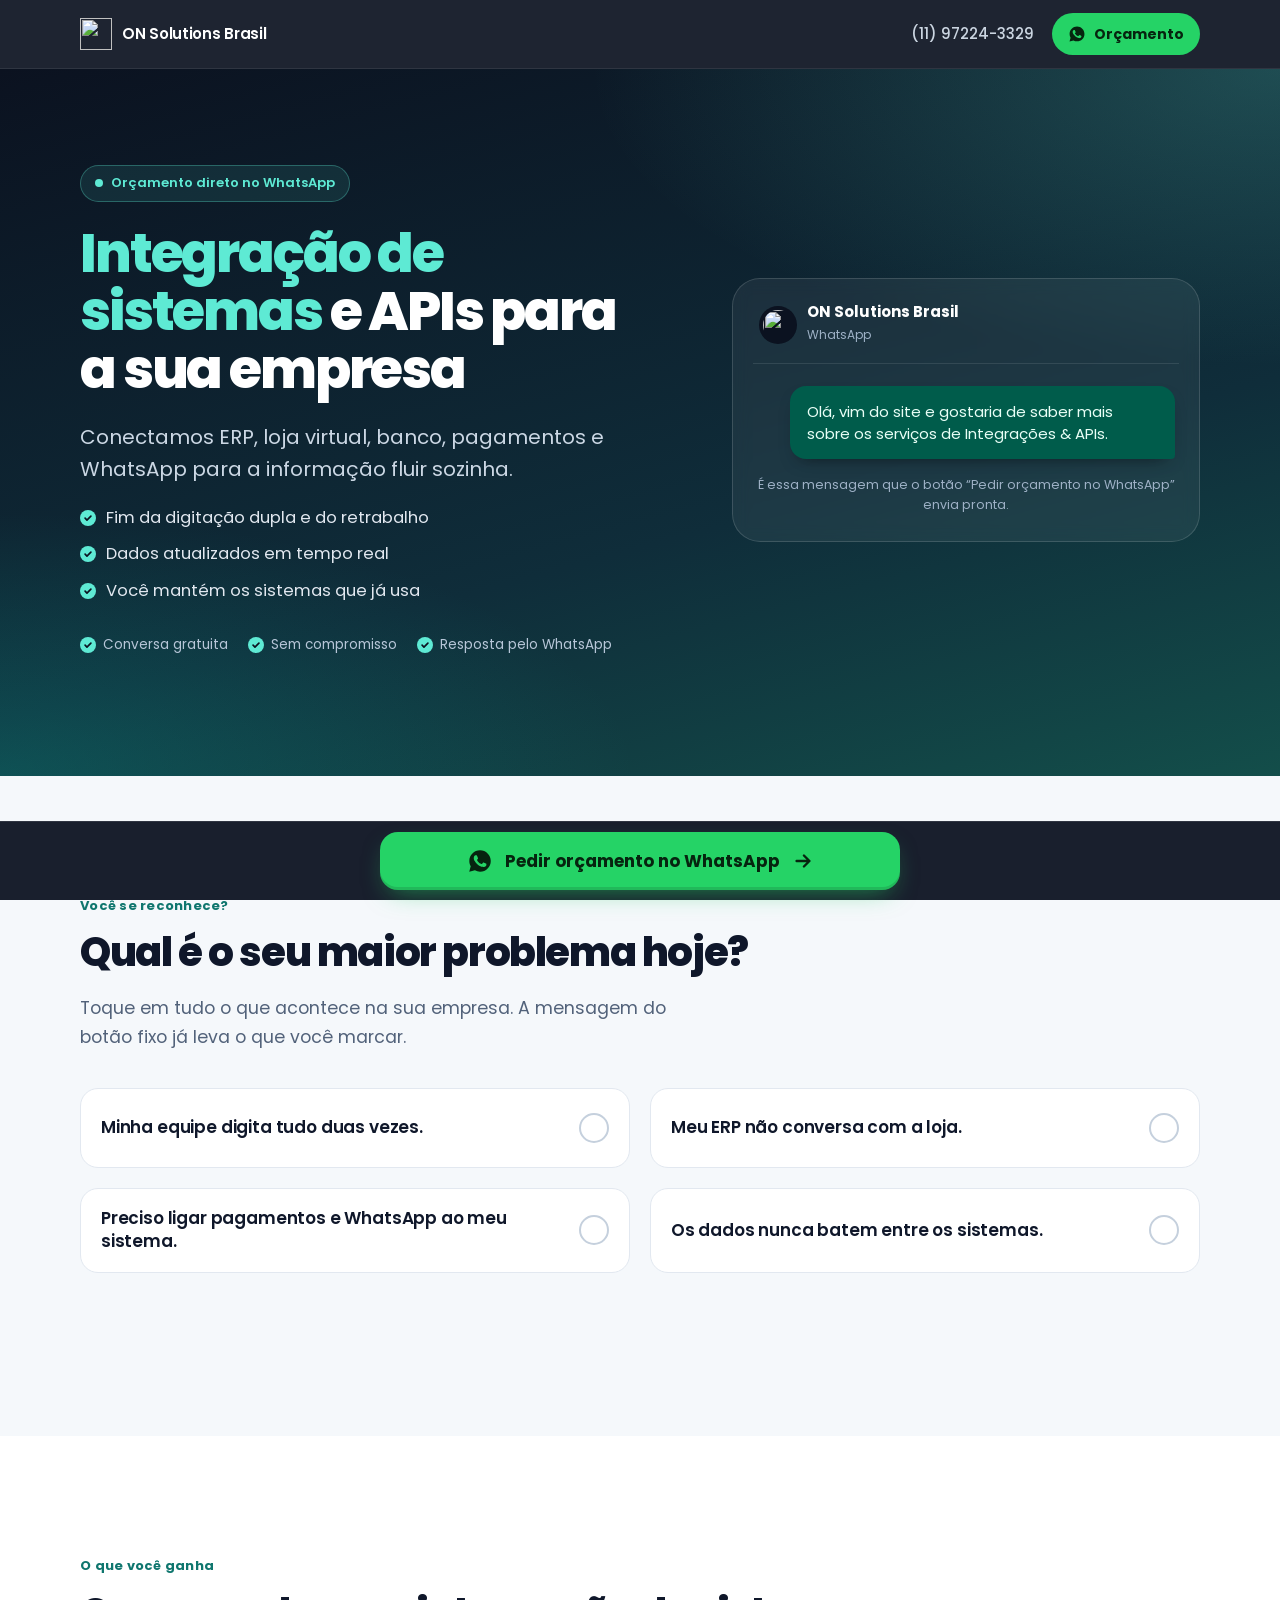
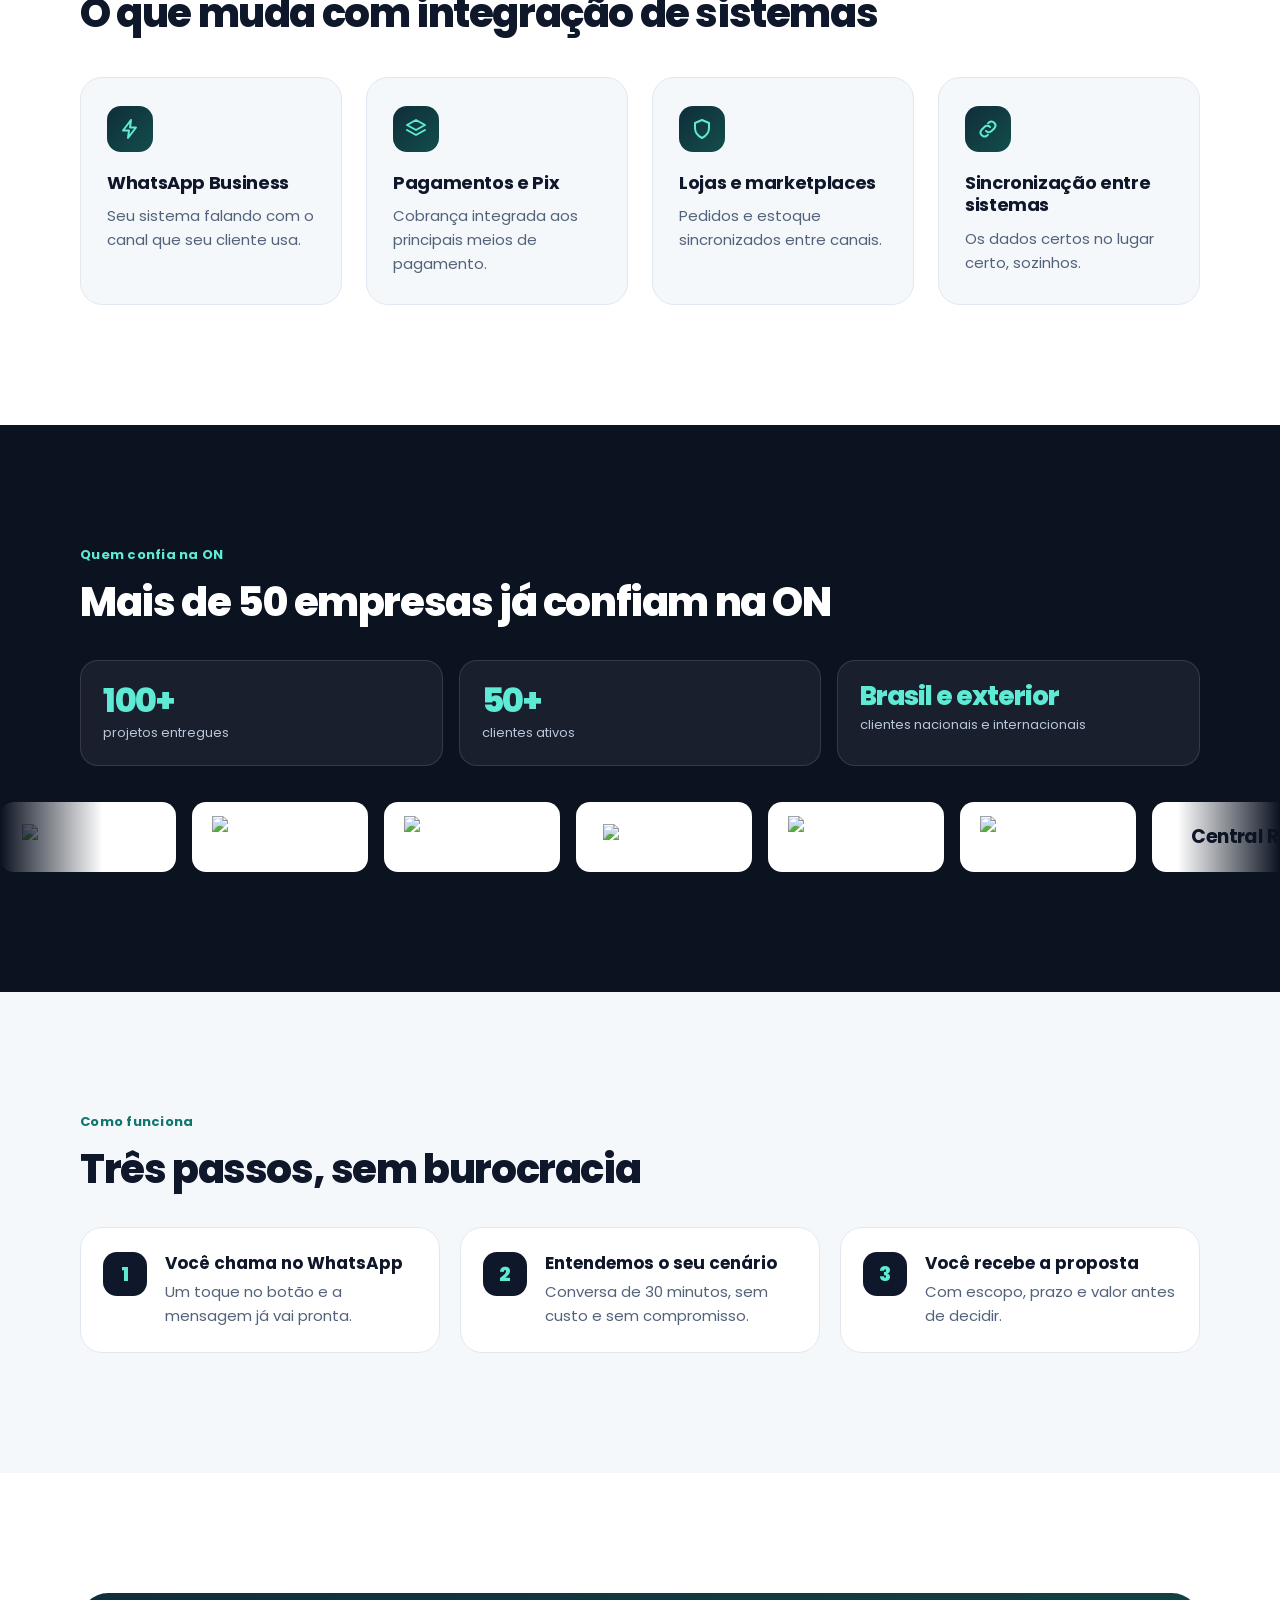
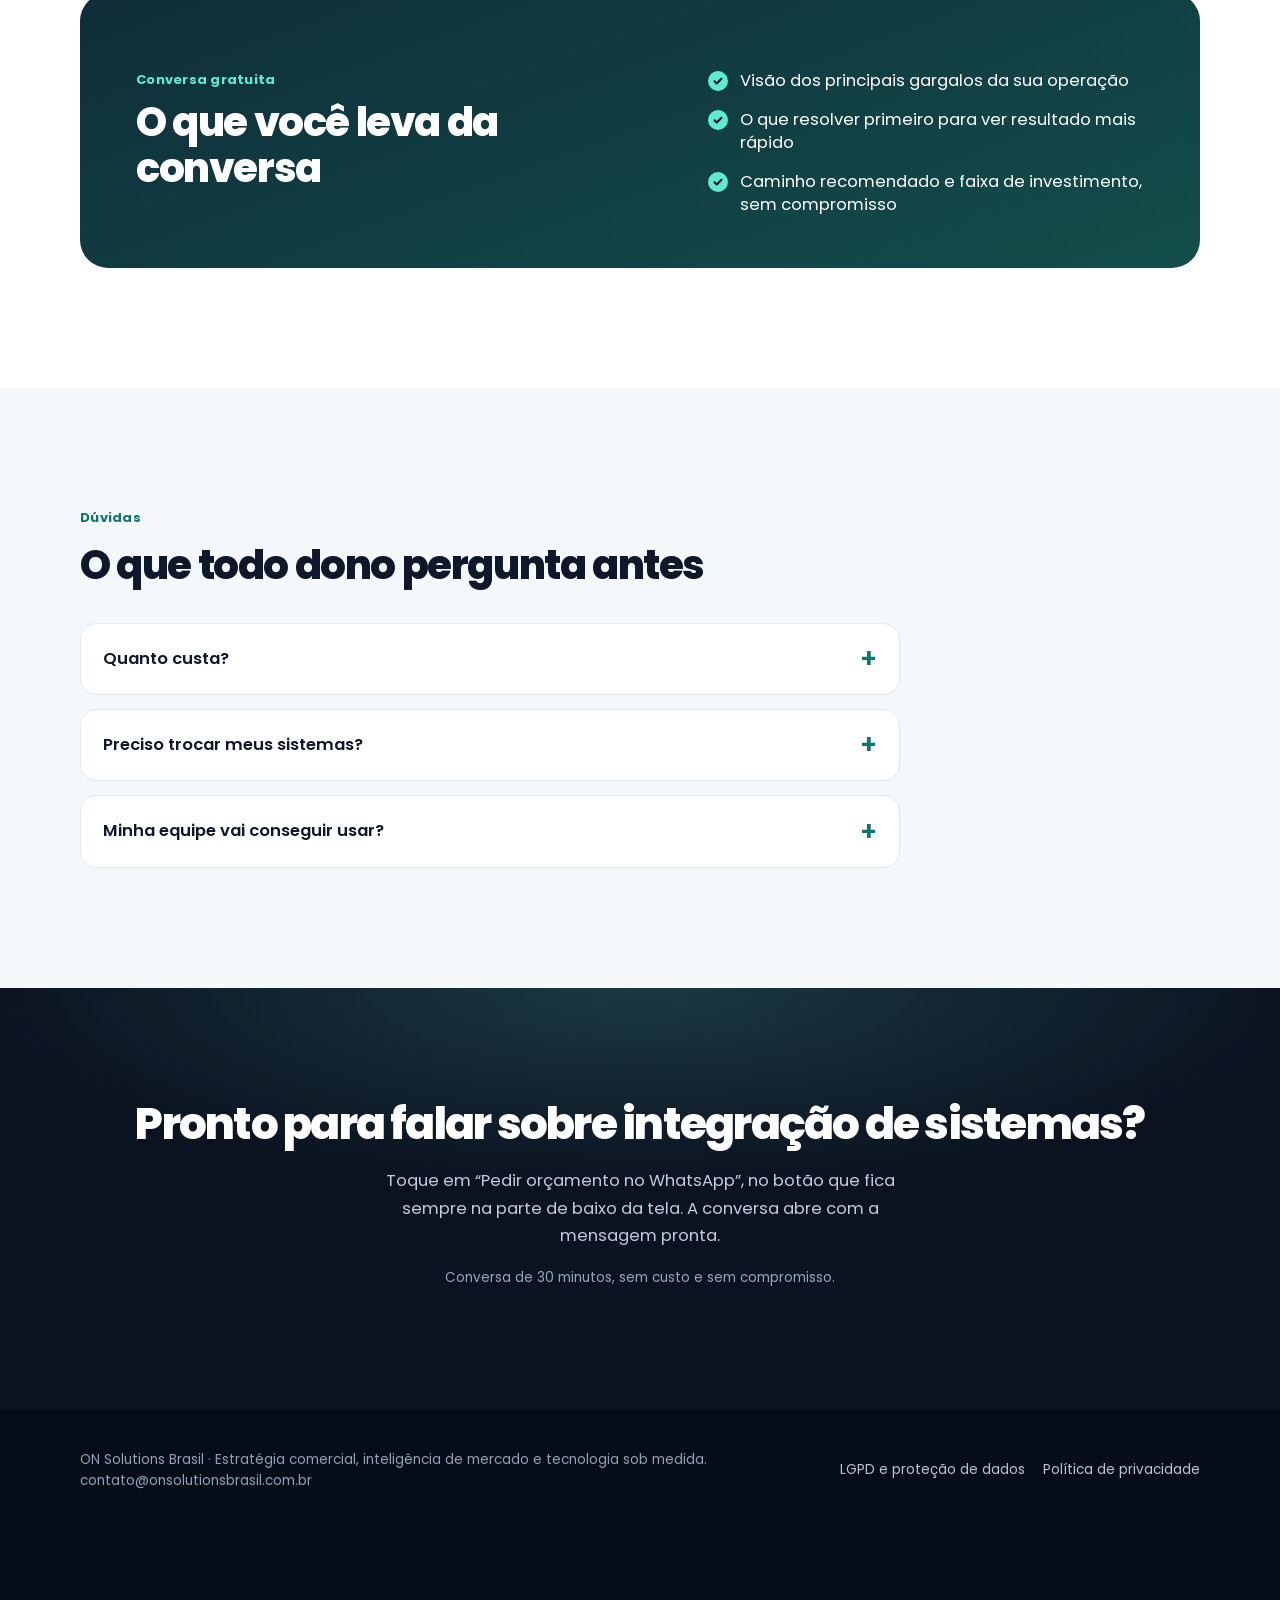
==== lp/integracao-de-sistemas/index.html @ e6f96210 "feat(lp04): Add integration systems landing page with documentation - Add complete LP04 landing page" ====
<!DOCTYPE html>
<html lang="pt-BR">
<head>
<meta charset="UTF-8">
<meta name="viewport" content="width=device-width, initial-scale=1, viewport-fit=cover">
<meta name="theme-color" content="#0B1220">
<title>Integração de Sistemas | ON Solutions Brasil</title>
<meta name="description" content="Conectamos ERP, loja virtual, banco, pagamentos e WhatsApp para a informação fluir sozinha.">
<meta name="robots" content="noindex,follow">
<link rel="canonical" href="https://onsolutionsbrasil.com.br/lp/integracao-de-sistemas/">
<link rel="icon" type="image/png" sizes="48x48" href="assets/favicon.png">
<link rel="preconnect" href="https://fonts.googleapis.com">
<link rel="preconnect" href="https://fonts.gstatic.com" crossorigin>
<link href="https://fonts.googleapis.com/css2?family=Poppins:wght@400;500;600;700;800&display=swap" rel="stylesheet">
<link rel="stylesheet" href="styles.css">
</head>
<body class="l2">
<header class="top"><div class="w top-in">
  <span class="brand"><img src="assets/logo-on.png" alt="" width="32" height="32"><span>ON Solutions<span class="br"> Brasil</span></span></span>
  <div class="top-r">
    <a class="top-phone" data-wa="Olá, vim do site e gostaria de saber mais sobre os serviços de Integrações &amp; APIs." data-pos="topo-telefone" data-wa-main href="#">(11) 97224-3329</a>
    <a class="top-btn" data-wa="Olá, vim do site e gostaria de saber mais sobre os serviços de Integrações &amp; APIs." data-pos="topo" data-wa-main href="#"><svg viewBox="0 0 24 24" aria-hidden="true"><path d="M12.04 2C6.58 2 2.13 6.45 2.13 11.91c0 1.75.46 3.45 1.32 4.95L2.05 22l5.25-1.38a9.9 9.9 0 0 0 4.74 1.21c5.46 0 9.91-4.45 9.91-9.91S17.5 2 12.04 2Zm5.8 14.1c-.25.69-1.45 1.32-2 1.37-.5.05-1.13.07-1.82-.11-.42-.13-.96-.31-1.65-.6-2.9-1.25-4.8-4.17-4.95-4.36-.14-.19-1.18-1.57-1.18-3s.75-2.13 1.02-2.42c.26-.29.57-.36.76-.36h.55c.18 0 .42-.07.65.5.25.58.83 2 .9 2.15.07.14.12.31.02.5-.09.19-.14.31-.28.48-.14.17-.3.37-.43.5-.14.14-.29.29-.12.58.17.29.74 1.22 1.59 1.97 1.09.97 2.01 1.27 2.3 1.41.29.14.46.12.63-.07.17-.19.72-.84.91-1.13.19-.29.38-.24.65-.14.26.1 1.67.79 1.96.93.29.14.48.22.55.34.07.12.07.7-.18 1.39Z"/></svg>Orçamento</a>
  </div>
</div></header>
<main class="view" data-kind="lp2" data-route="lp/integracao-de-sistemas" data-service="Integrações &amp; APIs" data-title="Integração de Sistemas | ON Solutions Brasil">
<section class="hero">
  <div class="w hero-grid">
    <div>
      <span class="badge"><i></i>Orçamento direto no WhatsApp</span>
      <h1 class="h"><mark>Integração de sistemas</mark> e APIs para a sua empresa</h1>
      <p class="sub">Conectamos ERP, loja virtual, banco, pagamentos e WhatsApp para a informação fluir sozinha.</p>
      <ul class="points"><li>Fim da digitação dupla e do retrabalho</li><li>Dados atualizados em tempo real</li><li>Você mantém os sistemas que já usa</li></ul>
      <div class="trust"><span>Conversa gratuita</span><span>Sem compromisso</span><span>Resposta pelo WhatsApp</span></div>
    </div>
    <div class="chat">
      <div class="chat-head"><img src="assets/logo-on.png" alt="" width="38" height="38"><div><b>ON Solutions Brasil</b><small>WhatsApp</small></div></div>
      <div class="chat-body">
        <div class="bubble" data-bubble>Olá, vim do site e gostaria de saber mais sobre os serviços de Integrações &amp; APIs.</div>
        <div class="chat-hint">É essa mensagem que o botão “Pedir orçamento no WhatsApp” envia pronta.</div>
      </div>
    </div>
  </div>
</section>
<section class="sec" id="dores">
  <div class="w">
    <div class="eyebrow">Você se reconhece?</div>
    <h2 class="t2">Qual é o seu maior problema hoje?</h2>
    <p class="lead2">Toque em tudo o que acontece na sua empresa. A mensagem do botão fixo já leva o que você marcar.</p>
    <div class="pains" role="group" aria-label="Seu maior desafio"><button type="button" class="pain" aria-pressed="false" data-q="Minha equipe digita tudo duas vezes."><span class="qt">Minha equipe digita tudo duas vezes.</span><span class="ck"><svg viewBox="0 0 24 24" aria-hidden="true"><path d="M5 12.5l4.5 4.5L19 7.5"/></svg></span></button><button type="button" class="pain" aria-pressed="false" data-q="Meu ERP não conversa com a loja."><span class="qt">Meu ERP não conversa com a loja.</span><span class="ck"><svg viewBox="0 0 24 24" aria-hidden="true"><path d="M5 12.5l4.5 4.5L19 7.5"/></svg></span></button><button type="button" class="pain" aria-pressed="false" data-q="Preciso ligar pagamentos e WhatsApp ao meu sistema."><span class="qt">Preciso ligar pagamentos e WhatsApp ao meu sistema.</span><span class="ck"><svg viewBox="0 0 24 24" aria-hidden="true"><path d="M5 12.5l4.5 4.5L19 7.5"/></svg></span></button><button type="button" class="pain" aria-pressed="false" data-q="Os dados nunca batem entre os sistemas."><span class="qt">Os dados nunca batem entre os sistemas.</span><span class="ck"><svg viewBox="0 0 24 24" aria-hidden="true"><path d="M5 12.5l4.5 4.5L19 7.5"/></svg></span></button></div>
    <p class="pains-hint" aria-live="polite" data-hint></p>
  </div>
</section>
<section class="sec sec-w" id="beneficios">
  <div class="w">
    <div class="eyebrow">O que você ganha</div>
    <h2 class="t2">O que muda com integração de sistemas</h2>
    <div class="bens"><div class="ben"><div class="bi"><svg viewBox="0 0 24 24" aria-hidden="true"><path d="M13 3L5 13.5h6L10 21l8-10.5h-6z"/></svg></div><h3>WhatsApp Business</h3><p>Seu sistema falando com o canal que seu cliente usa.</p></div><div class="ben"><div class="bi"><svg viewBox="0 0 24 24" aria-hidden="true"><path d="M12 3l9 5-9 5-9-5z"/><path d="M3 13l9 5 9-5"/></svg></div><h3>Pagamentos e Pix</h3><p>Cobrança integrada aos principais meios de pagamento.</p></div><div class="ben"><div class="bi"><svg viewBox="0 0 24 24" aria-hidden="true"><path d="M12 3l7 3v5c0 4.5-3 8-7 10-4-2-7-5.5-7-10V6z"/></svg></div><h3>Lojas e marketplaces</h3><p>Pedidos e estoque sincronizados entre canais.</p></div><div class="ben"><div class="bi"><svg viewBox="0 0 24 24" aria-hidden="true"><path d="M10 14a4 4 0 005.6 0l3-3a4 4 0 00-5.6-5.6l-1 1"/><path d="M14 10a4 4 0 00-5.6 0l-3 3a4 4 0 005.6 5.6l1-1"/></svg></div><h3>Sincronização entre sistemas</h3><p>Os dados certos no lugar certo, sozinhos.</p></div></div>
  </div>
</section>
<section class="sec proof" id="clientes">
  <div class="w">
    <div class="eyebrow">Quem confia na ON</div>
    <h2 class="t2">Mais de 50 empresas já confiam na ON</h2>
    <div class="stats">
      <div class="stat"><b>100+</b><span>projetos entregues</span></div>
      <div class="stat"><b>50+</b><span>clientes ativos</span></div>
      <div class="stat wide"><b>Brasil e exterior</b><span>clientes nacionais e internacionais</span></div>
    </div>
  </div>
  <div class="marq marquee" data-marquee aria-label="Clientes da ON Solutions"><div class="track" data-track><div class="chip"><img src="assets/cliente-braziliana.png" alt="Logo Braziliana" decoding="async"></div><div class="chip"><img src="assets/cliente-quatri.png" alt="Logo Quatri Automação" decoding="async"></div><div class="chip"><img src="assets/cliente-brooks.png" alt="Logo Brooks Construtora" decoding="async"></div><div class="chip"><img src="assets/cliente-crosshr.png" alt="Logo CrossHR" decoding="async"></div><div class="chip"><img src="assets/cliente-multilife.png" alt="Logo MultiLife Care" decoding="async"></div><div class="chip"><img src="assets/cliente-mafedo.png" alt="Logo Mafedo Engenharia" decoding="async"></div><div class="chip"><span class="wm">Central RZ</span></div></div></div>
</section>
<section class="sec" id="como-funciona">
  <div class="w">
    <div class="eyebrow">Como funciona</div>
    <h2 class="t2">Três passos, sem burocracia</h2>
    <div class="steps2"><div class="st"><div class="n">1</div><div><b>Você chama no WhatsApp</b><p>Um toque no botão e a mensagem já vai pronta.</p></div></div><div class="st"><div class="n">2</div><div><b>Entendemos o seu cenário</b><p>Conversa de 30 minutos, sem custo e sem compromisso.</p></div></div><div class="st"><div class="n">3</div><div><b>Você recebe a proposta</b><p>Com escopo, prazo e valor antes de decidir.</p></div></div></div>
  </div>
</section>
<section class="sec sec-w" id="oferta">
  <div class="w">
    <div class="offer">
      <div>
        <div class="eyebrow" style="color:var(--mint)">Conversa gratuita</div>
        <h2 class="t2">O que você leva da conversa</h2>
      </div>
      <ul>
        <li>Visão dos principais gargalos da sua operação</li>
        <li>O que resolver primeiro para ver resultado mais rápido</li>
        <li>Caminho recomendado e faixa de investimento, sem compromisso</li>
      </ul>
    </div>
  </div>
</section>
<section class="sec" id="duvidas">
  <div class="w">
    <div class="eyebrow">Dúvidas</div>
    <h2 class="t2">O que todo dono pergunta antes</h2>
    <div class="faq"><details><summary>Quanto custa?</summary><p>Depende do que a sua empresa precisa. Na conversa gratuita entendemos o seu cenário e você recebe uma proposta com escopo, prazo e valor antes de decidir.</p></details><details><summary>Preciso trocar meus sistemas?</summary><p>Não. A ideia é conectar o que você já usa.</p></details><details><summary>Minha equipe vai conseguir usar?</summary><p>A solução é desenhada em cima da rotina que sua equipe já tem, e não o contrário. Treinamos o time e acompanhamos o início de uso até todo mundo estar seguro.</p></details></div>
  </div>
</section>
<section class="final" id="conversa">
  <div class="w">
    <h2 class="h2 final-t">Pronto para falar sobre integração de sistemas?</h2>
    <p class="lead3">Toque em “Pedir orçamento no WhatsApp”, no botão que fica sempre na parte de baixo da tela. A conversa abre com a mensagem pronta.</p>
    <p class="note">Conversa de 30 minutos, sem custo e sem compromisso.</p>
  </div>
</section>
</main>
<footer class="foot"><div class="w foot-in">
  <div>ON Solutions Brasil · Estratégia comercial, inteligência de mercado e tecnologia sob medida.<br>contato@onsolutionsbrasil.com.br</div>
  <div class="lk"><a href="#">LGPD e proteção de dados</a><a href="#">Política de privacidade</a></div>
</div></footer>
<div class="sticky"><a class="cta" data-wa="Olá, vim do site e gostaria de saber mais sobre os serviços de Integrações &amp; APIs." data-pos="barra-fixa" data-wa-main href="#"><svg viewBox="0 0 24 24" aria-hidden="true"><path d="M12.04 2C6.58 2 2.13 6.45 2.13 11.91c0 1.75.46 3.45 1.32 4.95L2.05 22l5.25-1.38a9.9 9.9 0 0 0 4.74 1.21c5.46 0 9.91-4.45 9.91-9.91S17.5 2 12.04 2Zm5.8 14.1c-.25.69-1.45 1.32-2 1.37-.5.05-1.13.07-1.82-.11-.42-.13-.96-.31-1.65-.6-2.9-1.25-4.8-4.17-4.95-4.36-.14-.19-1.18-1.57-1.18-3s.75-2.13 1.02-2.42c.26-.29.57-.36.76-.36h.55c.18 0 .42-.07.65.5.25.58.83 2 .9 2.15.07.14.12.31.02.5-.09.19-.14.31-.28.48-.14.17-.3.37-.43.5-.14.14-.29.29-.12.58.17.29.74 1.22 1.59 1.97 1.09.97 2.01 1.27 2.3 1.41.29.14.46.12.63-.07.17-.19.72-.84.91-1.13.19-.29.38-.24.65-.14.26.1 1.67.79 1.96.93.29.14.48.22.55.34.07.12.07.7-.18 1.39Z"/></svg><span>Pedir orçamento no WhatsApp</span><svg class="arr" viewBox="0 0 24 24" aria-hidden="true"><path d="M5 12h14M13 6l6 6-6 6"/></svg></a></div>
<script src="app.js"></script>
</body>
</html>
---- lp/integracao-de-sistemas/styles.css ----
:root{--ink:#0B1220;--navy:#0F172A;--bg:#F5F8FB;--line:#E2E8F0;--text:#0F172A;--soft:#52627A;--mint:#5EEAD4;--teal:#0D9488;--tealD:#0F766E;--wa:#25D366;--waD:#1EBE5B;--font:"Poppins","Segoe UI",system-ui,-apple-system,sans-serif}*,*::before,*::after{box-sizing:border-box}html{scroll-behavior:smooth;-webkit-text-size-adjust:100%}body{margin:0;font-family:var(--font);color:var(--text);background:var(--bg);line-height:1.55;font-size:16px;-webkit-font-smoothing:antialiased;overflow-x:hidden}h1,h2,h3,p,ul{margin:0}ul{padding:0;list-style:none}a{color:inherit}img{display:block;max-width:100%}.w{width:min(1120px,100% - 32px);margin-inline:auto}:focus-visible{outline:3px solid var(--teal);outline-offset:3px;border-radius:10px}.top :focus-visible,.hero :focus-visible,.proof :focus-visible,.final :focus-visible,.sticky :focus-visible{outline-color:var(--mint)}.top{position:sticky;top:0;z-index:50;background:rgba(11,18,32,.92);backdrop-filter:blur(12px);-webkit-backdrop-filter:blur(12px);border-bottom:1px solid rgba(255,255,255,.08)}.top-in{display:flex;align-items:center;justify-content:space-between;height:60px;gap:12px}.brand{display:flex;align-items:center;gap:10px;color:#fff;font-weight:600;font-size:15px;letter-spacing:-.02em;white-space:nowrap}.brand img{width:32px;height:32px}.top-r{display:flex;align-items:center;gap:18px}.top-phone{display:none;color:#CBD5E1;font-weight:500;font-size:15px;text-decoration:none}.top-phone:hover{color:var(--mint)}.top-btn{display:inline-flex;align-items:center;gap:8px;background:var(--wa);color:#06240F;font-weight:700;font-size:14px;padding:10px 16px;border-radius:999px;text-decoration:none;white-space:nowrap}.top-btn svg{width:18px;height:18px;fill:currentColor}@media(max-width:400px){.brand .br{display:none}}.hero{background:radial-gradient(90% 70% at 100% 0%,rgba(94,234,212,.22),transparent 60%),radial-gradient(80% 60% at 0% 100%,rgba(13,148,136,.32),transparent 62%),linear-gradient(165deg,#0B1220 0%,#0F2D3A 62%,#134E4A 100%);color:#fff;padding:26px 0 44px}.hero-grid{display:grid;gap:26px}.badge{display:inline-flex;align-items:center;gap:8px;font-size:13px;font-weight:600;color:var(--mint);background:rgba(94,234,212,.10);border:1px solid rgba(94,234,212,.30);padding:6px 12px;border-radius:999px}.badge i{width:8px;height:8px;border-radius:50%;background:var(--mint);animation:ping 2s infinite}@keyframes ping{0%{box-shadow:0 0 0 0 rgba(94,234,212,.6)}70%,100%{box-shadow:0 0 0 10px rgba(94,234,212,0)}}.h{font-size:clamp(29px,8.4vw,54px);line-height:1.05;font-weight:800;letter-spacing:-.04em;margin-top:16px}.h mark{background:none;color:var(--mint)}.sub{margin-top:14px;font-size:clamp(17px,4.5vw,20px);line-height:1.45;color:#CBD7E4;max-width:560px}.points{display:none}.cta{position:relative;display:flex;align-items:center;justify-content:center;gap:12px;width:100%;min-height:62px;padding:16px 22px;border-radius:18px;background:var(--wa);color:#06240F;font-family:inherit;font-weight:700;font-size:18px;line-height:1.2;text-decoration:none;text-align:center;box-shadow:0 14px 34px -10px rgba(37,211,102,.65),inset 0 -3px 0 rgba(0,0,0,.12);overflow:hidden;transition:transform .15s,background .15s;-webkit-tap-highlight-color:transparent}.cta:hover{background:var(--waD)}.cta:active{transform:translateY(1px) scale(.99)}.cta svg{width:26px;height:26px;flex:none;fill:currentColor}.cta .arr{width:22px;height:22px;fill:none;stroke:currentColor;stroke-width:2.6;stroke-linecap:round;stroke-linejoin:round}.cta::after{content:"";position:absolute;inset:0;background:linear-gradient(110deg,transparent 30%,rgba(255,255,255,.45) 50%,transparent 70%);transform:translateX(-120%);animation:shine 3.4s ease-in-out infinite;pointer-events:none}@keyframes shine{0%,55%{transform:translateX(-120%)}100%{transform:translateX(120%)}}.trust{display:flex;flex-wrap:wrap;gap:8px 16px;margin-top:16px;font-size:13.5px;color:#B7C6D8}.trust span{display:inline-flex;align-items:center;gap:7px}.trust span::before,.points li::before,.offer li::before{content:"";flex:none;width:16px;height:16px;border-radius:50%;background:var(--mint) url("data:image/svg+xml,%3Csvg xmlns='http://www.w3.org/2000/svg' viewBox='0 0 24 24' fill='none' stroke='%230B1220' stroke-width='4' stroke-linecap='round' stroke-linejoin='round'%3E%3Cpath d='M5 12.5l4.5 4.5L19 7.5'/%3E%3C/svg%3E") center/10px no-repeat}.chat{display:block;text-decoration:none;color:#fff;background:rgba(255,255,255,.06);border:1px solid rgba(255,255,255,.14);border-radius:24px;padding:14px;backdrop-filter:blur(8px);-webkit-backdrop-filter:blur(8px)}.chat-head{display:flex;align-items:center;gap:10px;padding:4px 6px 12px;border-bottom:1px solid rgba(255,255,255,.10)}.chat-head img{width:38px;height:38px;border-radius:50%;background:#0B1220;padding:4px}.chat-head b{display:block;font-size:15px;line-height:1.2}.chat-head small{font-size:12px;color:#9FB2C7}.chat-body{padding:16px 4px 4px;display:flex;flex-direction:column;gap:12px}.bubble{align-self:flex-end;max-width:92%;background:#005C4B;color:#E9FFF7;border-radius:16px 16px 4px 16px;padding:12px 14px;font-size:15px;line-height:1.45;box-shadow:0 8px 18px -10px rgba(0,0,0,.6)}.chat-hint{font-size:12.5px;color:#9FB2C7;text-align:center}.sec{padding:52px 0}.sec-w{background:#fff}.eyebrow{font-size:13px;font-weight:700;color:var(--tealD);letter-spacing:.02em}.t2{font-size:clamp(26px,6.8vw,40px);line-height:1.1;font-weight:800;letter-spacing:-.035em;margin-top:8px}.lead2{margin-top:12px;color:var(--soft);font-size:16.5px;max-width:620px}.pains{display:grid;gap:12px;margin-top:24px}.pain{display:flex;align-items:center;gap:14px;width:100%;min-height:68px;padding:14px 16px;border-radius:18px;background:#fff;border:1.5px solid var(--line);font-family:inherit;font-weight:600;font-size:17px;line-height:1.3;letter-spacing:-.01em;color:inherit;text-align:left;cursor:pointer;transition:border-color .15s,background .15s,transform .15s;-webkit-tap-highlight-color:transparent}.pain:hover{border-color:#9DDBB8}.pain:active{transform:scale(.99)}.pain .qt{flex:1}.pain .ck{flex:none;width:30px;height:30px;border-radius:50%;border:2px solid #C5D0DD;display:grid;place-items:center;transition:background .15s,border-color .15s}.pain .ck svg{width:16px;height:16px;fill:none;stroke:#fff;stroke-width:3.4;stroke-linecap:round;stroke-linejoin:round;opacity:0}.pain[aria-pressed=true]{border-color:var(--wa);background:#F0FFF6}.pain[aria-pressed=true] .ck{background:var(--wa);border-color:var(--wa)}.pain[aria-pressed=true] .ck svg{opacity:1}.pains-hint{margin-top:14px;font-size:14px;color:var(--soft);text-align:center;min-height:21px}.bens{display:grid;gap:14px;margin-top:26px}.ben{background:var(--bg);border:1px solid var(--line);border-radius:20px;padding:20px}.bi{width:46px;height:46px;border-radius:14px;background:linear-gradient(135deg,#0F2D3A,#134E4A);display:grid;place-items:center;margin-bottom:14px}.bi svg{width:24px;height:24px;stroke:var(--mint);fill:none;stroke-width:2;stroke-linecap:round;stroke-linejoin:round}.ben h3{font-size:18px;font-weight:700;letter-spacing:-.02em;line-height:1.25}.ben p{margin-top:6px;color:var(--soft);font-size:15px}.proof{background:#0B1220;color:#fff}.proof .eyebrow{color:var(--mint)}.stats{display:grid;grid-template-columns:1fr 1fr;gap:12px;margin-top:22px}.stat{background:rgba(255,255,255,.06);border:1px solid rgba(255,255,255,.12);border-radius:18px;padding:16px}.stat b{display:block;font-size:34px;font-weight:800;letter-spacing:-.04em;line-height:1;color:var(--mint)}.stat span{display:block;margin-top:6px;font-size:13px;color:#B7C6D8}.stat.wide{grid-column:1/-1}.stat.wide b{font-size:26px}.marq{margin-top:22px;overflow-x:auto;scrollbar-width:none;-webkit-mask-image:linear-gradient(90deg,transparent,#000 8%,#000 92%,transparent);mask-image:linear-gradient(90deg,transparent,#000 8%,#000 92%,transparent)}.marq::-webkit-scrollbar{display:none}.marq.is-looping{overflow:hidden}.track{display:flex;width:max-content}.marq.is-looping .track{animation:mq var(--dur,40s) linear infinite;will-change:transform}.marq.is-looping.is-paused .track{animation-play-state:paused}@keyframes mq{to{transform:translateX(-50%)}}.chip{flex:none;width:168px;height:64px;margin-right:12px;background:#fff;border-radius:14px;display:flex;align-items:center;justify-content:center;padding:10px 16px}.chip img{max-width:136px;max-height:42px;width:auto;height:auto;object-fit:contain}.chip .wm{font-weight:700;font-size:19px;letter-spacing:-.03em;color:#0F172A}.steps2{display:grid;gap:12px;margin-top:24px}.st{display:flex;gap:16px;align-items:flex-start;background:#fff;border:1px solid var(--line);border-radius:20px;padding:18px}.st .n{flex:none;width:44px;height:44px;border-radius:14px;background:var(--navy);color:var(--mint);font-weight:800;font-size:20px;display:grid;place-items:center}.st b{display:block;font-size:17px;line-height:1.3}.st p{color:var(--soft);font-size:15px;margin-top:2px}.offer{background:linear-gradient(160deg,#0F2D3A,#134E4A);border-radius:26px;color:#fff;padding:26px 22px}.offer .t2{margin-top:6px}.offer ul{display:grid;gap:12px;margin:18px 0 24px}.offer li{display:flex;gap:12px;align-items:flex-start;font-size:16.5px;line-height:1.4}.offer li::before{margin-top:2px;width:20px;height:20px;background-size:12px}.faq{display:grid;gap:10px;margin-top:22px}details{background:#fff;border:1px solid var(--line);border-radius:16px}summary{cursor:pointer;list-style:none;padding:18px;font-weight:600;font-size:16.5px;display:flex;justify-content:space-between;gap:12px;align-items:center;min-height:58px;-webkit-tap-highlight-color:transparent}summary::-webkit-details-marker{display:none}summary::after{content:"+";font-size:26px;line-height:1;color:var(--tealD);flex:none}details[open] summary::after{content:"–"}details p{padding:0 18px 18px;color:var(--soft);font-size:15.5px}.final{background:radial-gradient(90% 80% at 50% 0%,rgba(94,234,212,.18),transparent 60%),#0B1220;color:#fff;text-align:center;padding:58px 0 64px}.final .h2{font-size:clamp(28px,7.4vw,44px);font-weight:800;letter-spacing:-.04em;line-height:1.08}.final p.lead3{color:#C0CEDC;margin:14px auto 26px;max-width:520px;font-size:16.5px}.note{margin-top:14px;font-size:13.5px;color:#93A7BD}.foot{background:#070D18;color:#8FA2B8;padding:28px 0 calc(28px + 84px);font-size:13.5px}.foot-in{display:grid;gap:14px}.foot a{color:#B7C6D8;text-decoration:none}.foot a:hover{text-decoration:underline}.foot .lk{display:flex;flex-wrap:wrap;gap:6px 18px}.sticky{position:fixed;left:0;right:0;bottom:0;z-index:60;padding:10px 14px calc(10px + env(safe-area-inset-bottom));background:rgba(11,18,32,.94);backdrop-filter:blur(12px);-webkit-backdrop-filter:blur(12px);border-top:1px solid rgba(255,255,255,.10);animation:up .5s .5s both}@keyframes up{from{transform:translateY(110%)}to{transform:none}}.sticky .cta{min-height:58px;font-size:17px;max-width:520px;margin-inline:auto;box-shadow:0 10px 26px -10px rgba(37,211,102,.6),inset 0 -3px 0 rgba(0,0,0,.12)}.idx{display:grid;gap:12px;margin-top:22px}.idx a{display:block;background:#fff;border:1px solid var(--line);border-radius:16px;padding:16px;text-decoration:none}.idx b{display:block;font-size:17px}.idx span{display:block;color:var(--soft);font-size:14.5px;margin-top:2px}.idx code{display:block;margin-top:8px;font-size:12.5px;background:var(--bg);padding:6px 8px;border-radius:8px;word-break:break-all;color:#334155}@media(max-width:430px){.cta .arr{display:none}.cta{padding:16px 16px;font-size:17px;gap:10px}}@media(max-width:380px){.cta,.sticky .cta{font-size:16px;gap:10px;padding:14px 14px}}@media(max-width:340px){.cta,.sticky .cta{font-size:14.5px;gap:8px;padding:14px 10px}.cta svg{width:22px;height:22px}}@media(min-width:860px){.top-in{height:68px}.top-phone{display:block}.hero{padding:64px 0 88px}.hero-grid{grid-template-columns:1.1fr .9fr;align-items:center;gap:56px}.points{display:grid;gap:10px;margin-top:20px;font-size:16.5px;color:#E2E8F0}.points li{display:flex;gap:10px;align-items:center}.sec{padding:84px 0}.pains{grid-template-columns:1fr 1fr}.bens{grid-template-columns:repeat(4,1fr)}.steps2{grid-template-columns:repeat(3,1fr)}.stats{grid-template-columns:repeat(3,1fr)}.stat.wide{grid-column:auto}.offer{padding:44px 48px;display:grid;grid-template-columns:1.2fr 1fr;gap:32px;align-items:center}.offer ul{margin:0}.foot-in{grid-template-columns:1fr auto;align-items:center}.faq{max-width:820px}}.w{width:min(1120px,100% - 40px)}body{line-height:1.6}.top{transition:transform .3s ease}.top.hide{transform:translateY(-100%)}.hero{padding:40px 0 64px}.hero-grid{gap:40px}.h{margin-top:22px;line-height:1.08}.badge{padding:7px 14px}.sub{margin-top:22px;line-height:1.6}.trust{margin-top:30px;gap:12px 20px}.chat{padding:20px;border-radius:28px}.chat-head{padding:4px 6px 16px}.chat-body{padding:22px 4px 6px;gap:16px}.bubble{padding:15px 17px}.sec{padding:76px 0}.t2{margin-top:14px;line-height:1.14}.lead2{margin-top:18px;line-height:1.65;max-width:600px}.pains{margin-top:36px;gap:16px}.pain{min-height:80px;padding:18px 20px;line-height:1.4}.pains-hint{margin-top:22px}.bens{margin-top:40px;gap:20px}.ben{padding:28px 26px;border-radius:22px}.bi{margin-bottom:20px}.ben p{margin-top:10px;line-height:1.6}.stats{margin-top:34px;gap:16px}.stat{padding:22px}.marq{margin-top:36px}.chip{width:176px;height:70px;margin-right:16px}.steps2{margin-top:34px;gap:16px}.st{padding:24px 22px;gap:18px;border-radius:22px}.st p{margin-top:6px;line-height:1.6}.offer{padding:34px 26px;border-radius:28px}.offer .t2{margin-top:10px}.offer ul{gap:16px;margin:24px 0 0}.faq{margin-top:34px;gap:14px}summary{padding:22px}details p{padding:0 22px 22px;line-height:1.7}.final{padding:84px 0 92px}.final p.lead3{margin:20px auto 0;line-height:1.65}.note{margin-top:18px}.foot{padding-top:40px}.idx{gap:18px;margin-top:32px}.idx a{padding:22px}@media(max-width:380px){.w{width:min(1120px,100% - 32px)}}@media(min-width:860px){.w{width:min(1120px,100% - 64px)}.hero{padding:96px 0 120px}.hero-grid{gap:80px}.sec{padding:120px 0}.lead2{font-size:17.5px}.pains{gap:20px}.bens{gap:24px}.steps2{gap:20px}.offer{padding:52px 56px;gap:48px}.final{padding:112px 0 120px}}@media(prefers-reduced-motion:reduce){*{animation:none!important;transition:none!important}html{scroll-behavior:auto}}
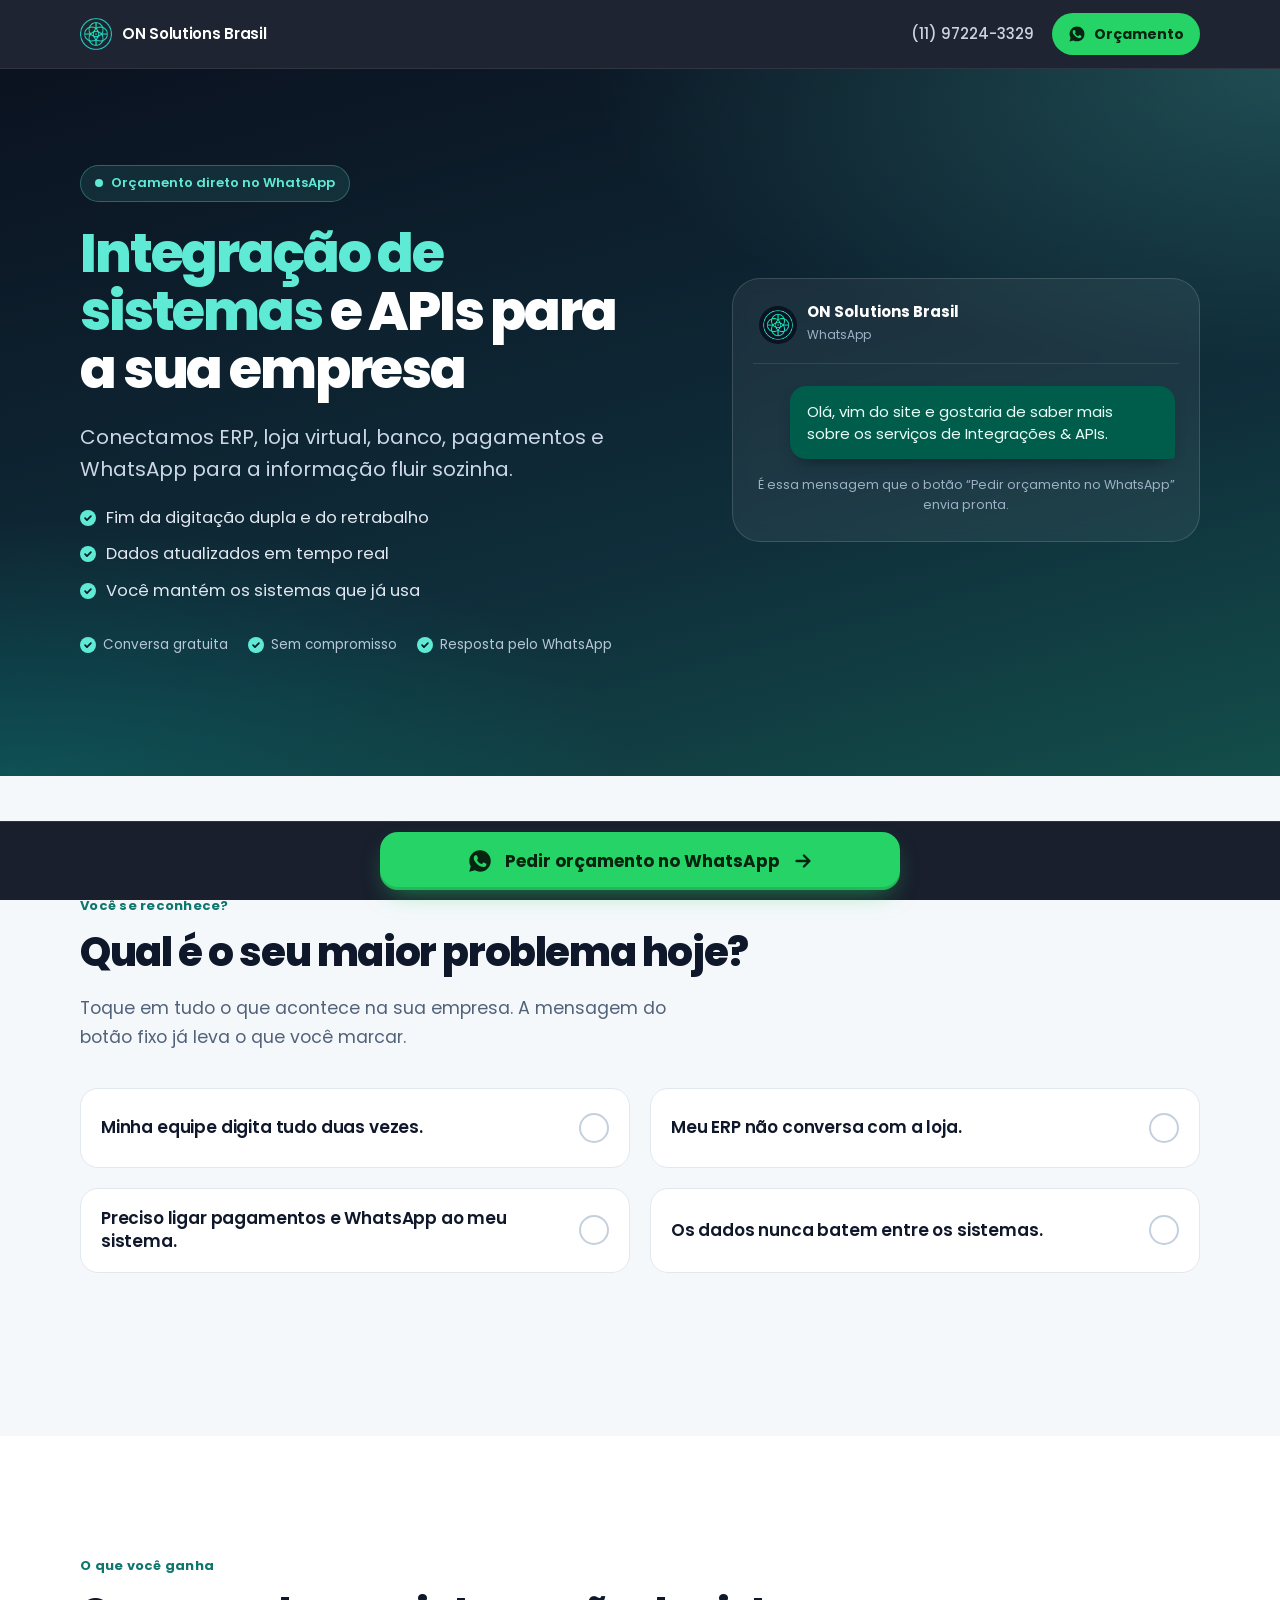
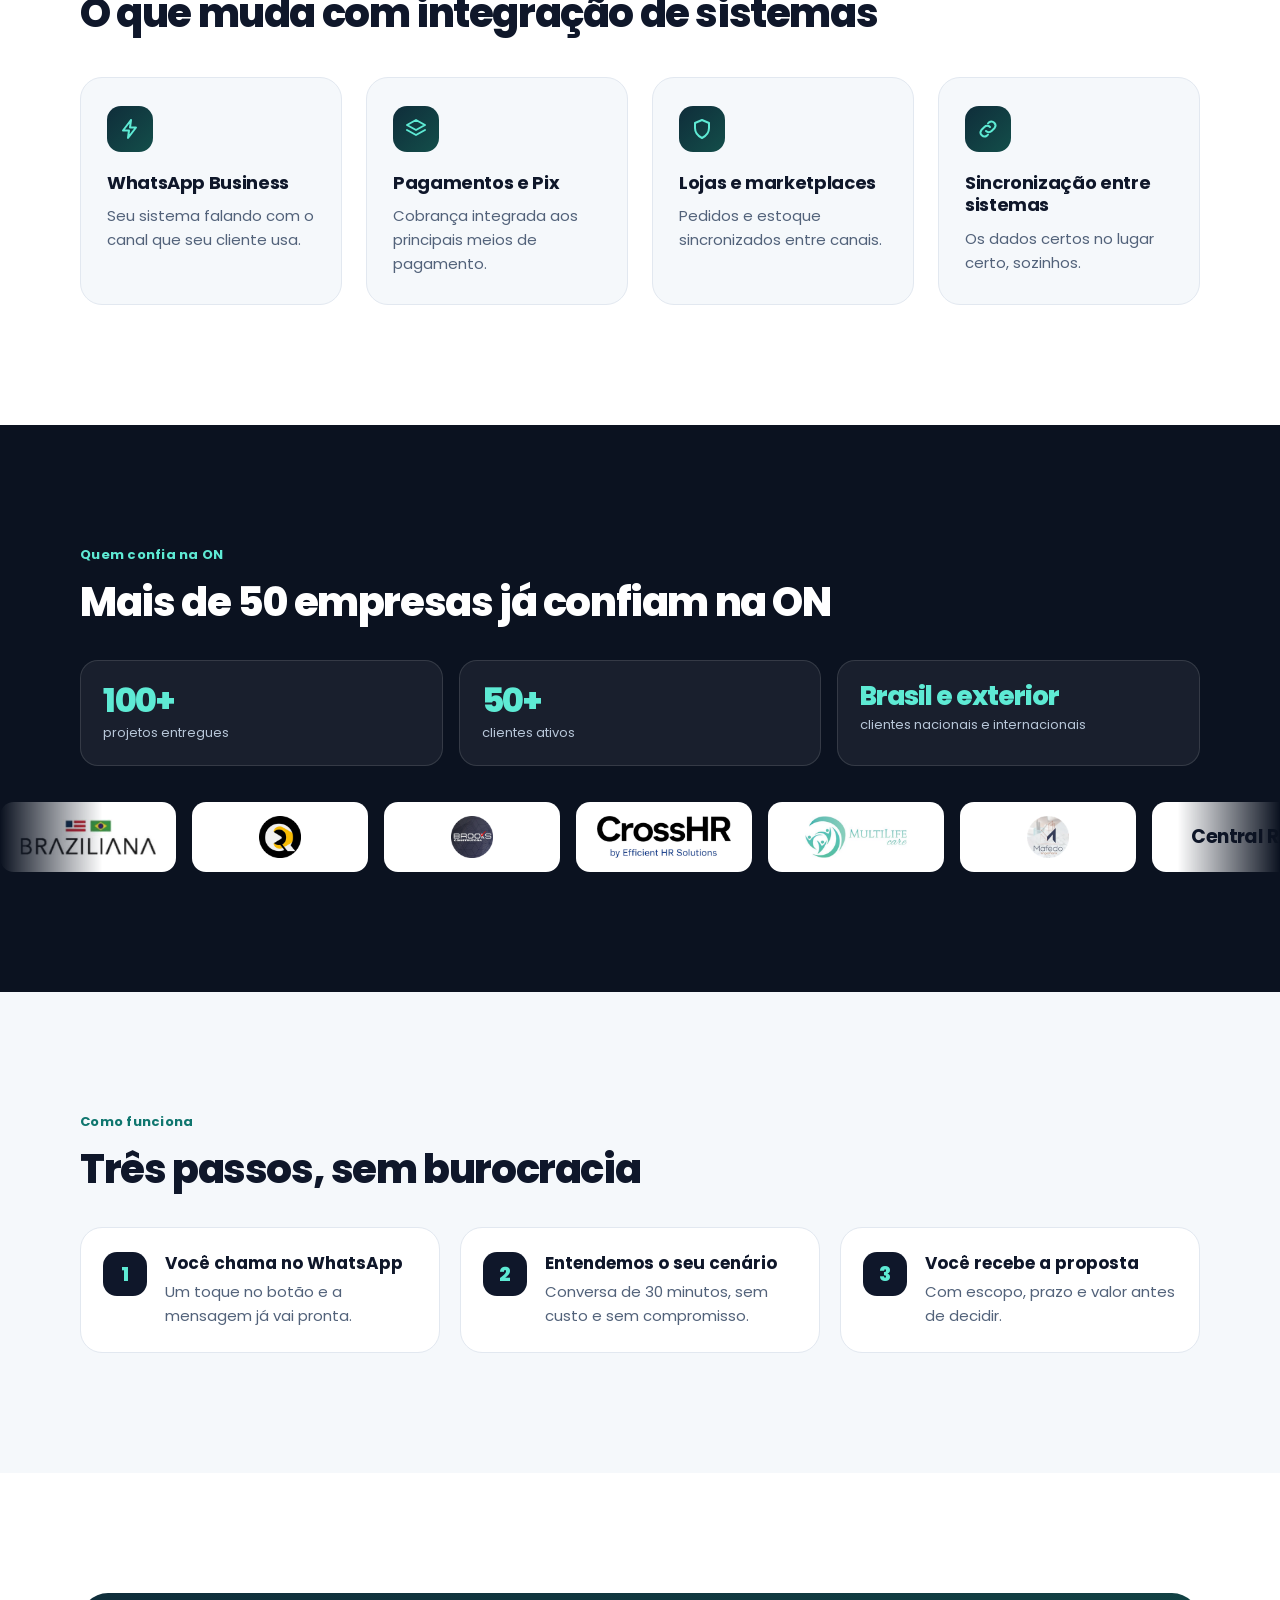
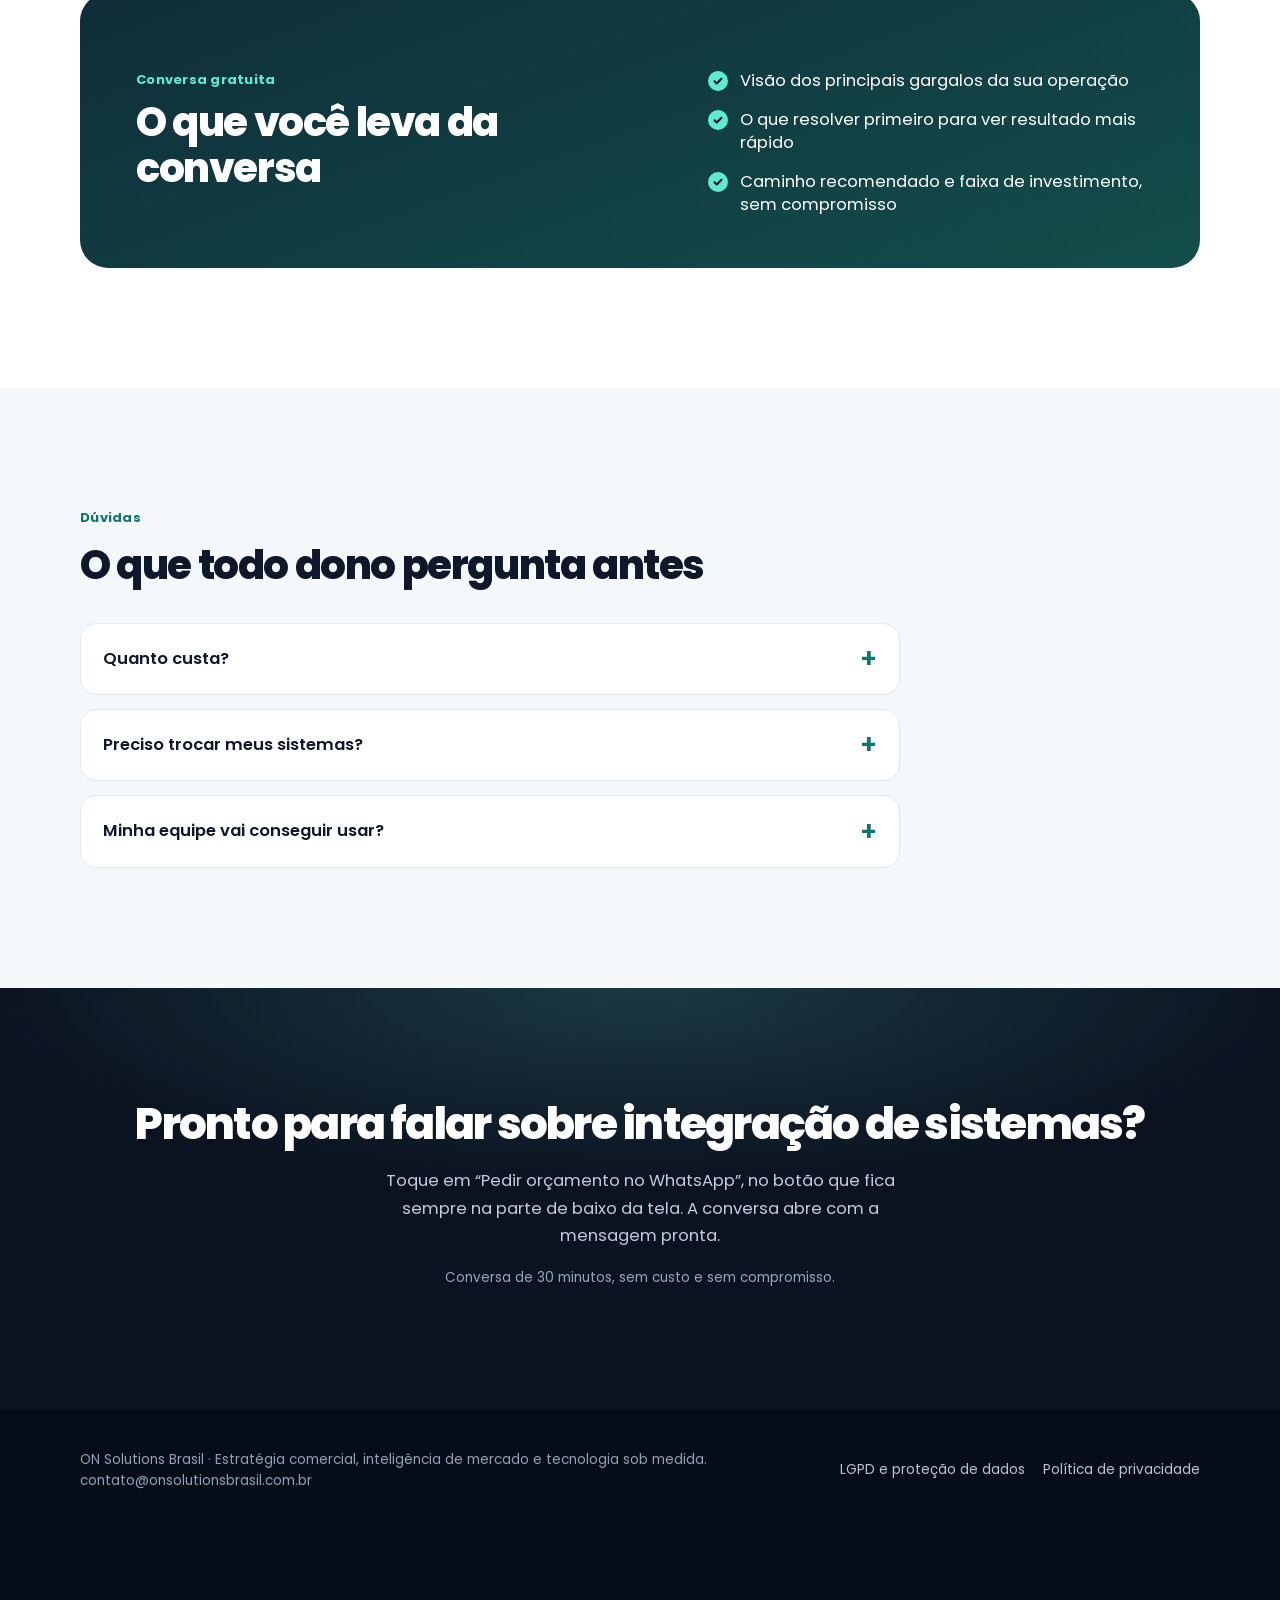
==== commit a8780cc3: "fix: LP autocontida identica a referencia (CSS/JS inline, logos reais em Base64); corrige 403 e pagi" ====
--- a/lp/integracao-de-sistemas/index.html
+++ b/lp/integracao-de-sistemas/index.html
@@ -8,15 +8,15 @@
 <meta name="description" content="Conectamos ERP, loja virtual, banco, pagamentos e WhatsApp para a informação fluir sozinha.">
 <meta name="robots" content="noindex,follow">
 <link rel="canonical" href="https://onsolutionsbrasil.com.br/lp/integracao-de-sistemas/">
-<link rel="icon" type="image/png" sizes="48x48" href="assets/favicon.png">
+<link rel="icon" type="image/png" sizes="48x48" href="[data-uri]">
 <link rel="preconnect" href="https://fonts.googleapis.com">
 <link rel="preconnect" href="https://fonts.gstatic.com" crossorigin>
 <link href="https://fonts.googleapis.com/css2?family=Poppins:wght@400;500;600;700;800&display=swap" rel="stylesheet">
-<link rel="stylesheet" href="styles.css">
+<style>:root{--ink:#0B1220;--navy:#0F172A;--bg:#F5F8FB;--line:#E2E8F0;--text:#0F172A;--soft:#52627A;--mint:#5EEAD4;--teal:#0D9488;--tealD:#0F766E;--wa:#25D366;--waD:#1EBE5B;--font:"Poppins","Segoe UI",system-ui,-apple-system,sans-serif}*,*::before,*::after{box-sizing:border-box}html{scroll-behavior:smooth;-webkit-text-size-adjust:100%}body{margin:0;font-family:var(--font);color:var(--text);background:var(--bg);line-height:1.55;font-size:16px;-webkit-font-smoothing:antialiased;overflow-x:hidden}h1,h2,h3,p,ul{margin:0}ul{padding:0;list-style:none}a{color:inherit}img{display:block;max-width:100%}.w{width:min(1120px,100% - 32px);margin-inline:auto}:focus-visible{outline:3px solid var(--teal);outline-offset:3px;border-radius:10px}.top :focus-visible,.hero :focus-visible,.proof :focus-visible,.final :focus-visible,.sticky :focus-visible{outline-color:var(--mint)}.top{position:sticky;top:0;z-index:50;background:rgba(11,18,32,.92);backdrop-filter:blur(12px);-webkit-backdrop-filter:blur(12px);border-bottom:1px solid rgba(255,255,255,.08)}.top-in{display:flex;align-items:center;justify-content:space-between;height:60px;gap:12px}.brand{display:flex;align-items:center;gap:10px;color:#fff;font-weight:600;font-size:15px;letter-spacing:-.02em;white-space:nowrap}.brand img{width:32px;height:32px}.top-r{display:flex;align-items:center;gap:18px}.top-phone{display:none;color:#CBD5E1;font-weight:500;font-size:15px;text-decoration:none}.top-phone:hover{color:var(--mint)}.top-btn{display:inline-flex;align-items:center;gap:8px;background:var(--wa);color:#06240F;font-weight:700;font-size:14px;padding:10px 16px;border-radius:999px;text-decoration:none;white-space:nowrap}.top-btn svg{width:18px;height:18px;fill:currentColor}@media(max-width:400px){.brand .br{display:none}}.hero{background:radial-gradient(90% 70% at 100% 0%,rgba(94,234,212,.22),transparent 60%),radial-gradient(80% 60% at 0% 100%,rgba(13,148,136,.32),transparent 62%),linear-gradient(165deg,#0B1220 0%,#0F2D3A 62%,#134E4A 100%);color:#fff;padding:26px 0 44px}.hero-grid{display:grid;gap:26px}.badge{display:inline-flex;align-items:center;gap:8px;font-size:13px;font-weight:600;color:var(--mint);background:rgba(94,234,212,.10);border:1px solid rgba(94,234,212,.30);padding:6px 12px;border-radius:999px}.badge i{width:8px;height:8px;border-radius:50%;background:var(--mint);animation:ping 2s infinite}@keyframes ping{0%{box-shadow:0 0 0 0 rgba(94,234,212,.6)}70%,100%{box-shadow:0 0 0 10px rgba(94,234,212,0)}}.h{font-size:clamp(29px,8.4vw,54px);line-height:1.05;font-weight:800;letter-spacing:-.04em;margin-top:16px}.h mark{background:none;color:var(--mint)}.sub{margin-top:14px;font-size:clamp(17px,4.5vw,20px);line-height:1.45;color:#CBD7E4;max-width:560px}.points{display:none}.cta{position:relative;display:flex;align-items:center;justify-content:center;gap:12px;width:100%;min-height:62px;padding:16px 22px;border-radius:18px;background:var(--wa);color:#06240F;font-family:inherit;font-weight:700;font-size:18px;line-height:1.2;text-decoration:none;text-align:center;box-shadow:0 14px 34px -10px rgba(37,211,102,.65),inset 0 -3px 0 rgba(0,0,0,.12);overflow:hidden;transition:transform .15s,background .15s;-webkit-tap-highlight-color:transparent}.cta:hover{background:var(--waD)}.cta:active{transform:translateY(1px) scale(.99)}.cta svg{width:26px;height:26px;flex:none;fill:currentColor}.cta .arr{width:22px;height:22px;fill:none;stroke:currentColor;stroke-width:2.6;stroke-linecap:round;stroke-linejoin:round}.cta::after{content:"";position:absolute;inset:0;background:linear-gradient(110deg,transparent 30%,rgba(255,255,255,.45) 50%,transparent 70%);transform:translateX(-120%);animation:shine 3.4s ease-in-out infinite;pointer-events:none}@keyframes shine{0%,55%{transform:translateX(-120%)}100%{transform:translateX(120%)}}.trust{display:flex;flex-wrap:wrap;gap:8px 16px;margin-top:16px;font-size:13.5px;color:#B7C6D8}.trust span{display:inline-flex;align-items:center;gap:7px}.trust span::before,.points li::before,.offer li::before{content:"";flex:none;width:16px;height:16px;border-radius:50%;background:var(--mint) url("data:image/svg+xml,%3Csvg xmlns='http://www.w3.org/2000/svg' viewBox='0 0 24 24' fill='none' stroke='%230B1220' stroke-width='4' stroke-linecap='round' stroke-linejoin='round'%3E%3Cpath d='M5 12.5l4.5 4.5L19 7.5'/%3E%3C/svg%3E") center/10px no-repeat}.chat{display:block;text-decoration:none;color:#fff;background:rgba(255,255,255,.06);border:1px solid rgba(255,255,255,.14);border-radius:24px;padding:14px;backdrop-filter:blur(8px);-webkit-backdrop-filter:blur(8px)}.chat-head{display:flex;align-items:center;gap:10px;padding:4px 6px 12px;border-bottom:1px solid rgba(255,255,255,.10)}.chat-head img{width:38px;height:38px;border-radius:50%;background:#0B1220;padding:4px}.chat-head b{display:block;font-size:15px;line-height:1.2}.chat-head small{font-size:12px;color:#9FB2C7}.chat-body{padding:16px 4px 4px;display:flex;flex-direction:column;gap:12px}.bubble{align-self:flex-end;max-width:92%;background:#005C4B;color:#E9FFF7;border-radius:16px 16px 4px 16px;padding:12px 14px;font-size:15px;line-height:1.45;box-shadow:0 8px 18px -10px rgba(0,0,0,.6)}.chat-hint{font-size:12.5px;color:#9FB2C7;text-align:center}.sec{padding:52px 0}.sec-w{background:#fff}.eyebrow{font-size:13px;font-weight:700;color:var(--tealD);letter-spacing:.02em}.t2{font-size:clamp(26px,6.8vw,40px);line-height:1.1;font-weight:800;letter-spacing:-.035em;margin-top:8px}.lead2{margin-top:12px;color:var(--soft);font-size:16.5px;max-width:620px}.pains{display:grid;gap:12px;margin-top:24px}.pain{display:flex;align-items:center;gap:14px;width:100%;min-height:68px;padding:14px 16px;border-radius:18px;background:#fff;border:1.5px solid var(--line);font-family:inherit;font-weight:600;font-size:17px;line-height:1.3;letter-spacing:-.01em;color:inherit;text-align:left;cursor:pointer;transition:border-color .15s,background .15s,transform .15s;-webkit-tap-highlight-color:transparent}.pain:hover{border-color:#9DDBB8}.pain:active{transform:scale(.99)}.pain .qt{flex:1}.pain .ck{flex:none;width:30px;height:30px;border-radius:50%;border:2px solid #C5D0DD;display:grid;place-items:center;transition:background .15s,border-color .15s}.pain .ck svg{width:16px;height:16px;fill:none;stroke:#fff;stroke-width:3.4;stroke-linecap:round;stroke-linejoin:round;opacity:0}.pain[aria-pressed=true]{border-color:var(--wa);background:#F0FFF6}.pain[aria-pressed=true] .ck{background:var(--wa);border-color:var(--wa)}.pain[aria-pressed=true] .ck svg{opacity:1}.pains-hint{margin-top:14px;font-size:14px;color:var(--soft);text-align:center;min-height:21px}.bens{display:grid;gap:14px;margin-top:26px}.ben{background:var(--bg);border:1px solid var(--line);border-radius:20px;padding:20px}.bi{width:46px;height:46px;border-radius:14px;background:linear-gradient(135deg,#0F2D3A,#134E4A);display:grid;place-items:center;margin-bottom:14px}.bi svg{width:24px;height:24px;stroke:var(--mint);fill:none;stroke-width:2;stroke-linecap:round;stroke-linejoin:round}.ben h3{font-size:18px;font-weight:700;letter-spacing:-.02em;line-height:1.25}.ben p{margin-top:6px;color:var(--soft);font-size:15px}.proof{background:#0B1220;color:#fff}.proof .eyebrow{color:var(--mint)}.stats{display:grid;grid-template-columns:1fr 1fr;gap:12px;margin-top:22px}.stat{background:rgba(255,255,255,.06);border:1px solid rgba(255,255,255,.12);border-radius:18px;padding:16px}.stat b{display:block;font-size:34px;font-weight:800;letter-spacing:-.04em;line-height:1;color:var(--mint)}.stat span{display:block;margin-top:6px;font-size:13px;color:#B7C6D8}.stat.wide{grid-column:1/-1}.stat.wide b{font-size:26px}.marq{margin-top:22px;overflow-x:auto;scrollbar-width:none;-webkit-mask-image:linear-gradient(90deg,transparent,#000 8%,#000 92%,transparent);mask-image:linear-gradient(90deg,transparent,#000 8%,#000 92%,transparent)}.marq::-webkit-scrollbar{display:none}.marq.is-looping{overflow:hidden}.track{display:flex;width:max-content}.marq.is-looping .track{animation:mq var(--dur,40s) linear infinite;will-change:transform}.marq.is-looping.is-paused .track{animation-play-state:paused}@keyframes mq{to{transform:translateX(-50%)}}.chip{flex:none;width:168px;height:64px;margin-right:12px;background:#fff;border-radius:14px;display:flex;align-items:center;justify-content:center;padding:10px 16px}.chip img{max-width:136px;max-height:42px;width:auto;height:auto;object-fit:contain}.chip .wm{font-weight:700;font-size:19px;letter-spacing:-.03em;color:#0F172A}.steps2{display:grid;gap:12px;margin-top:24px}.st{display:flex;gap:16px;align-items:flex-start;background:#fff;border:1px solid var(--line);border-radius:20px;padding:18px}.st .n{flex:none;width:44px;height:44px;border-radius:14px;background:var(--navy);color:var(--mint);font-weight:800;font-size:20px;display:grid;place-items:center}.st b{display:block;font-size:17px;line-height:1.3}.st p{color:var(--soft);font-size:15px;margin-top:2px}.offer{background:linear-gradient(160deg,#0F2D3A,#134E4A);border-radius:26px;color:#fff;padding:26px 22px}.offer .t2{margin-top:6px}.offer ul{display:grid;gap:12px;margin:18px 0 24px}.offer li{display:flex;gap:12px;align-items:flex-start;font-size:16.5px;line-height:1.4}.offer li::before{margin-top:2px;width:20px;height:20px;background-size:12px}.faq{display:grid;gap:10px;margin-top:22px}details{background:#fff;border:1px solid var(--line);border-radius:16px}summary{cursor:pointer;list-style:none;padding:18px;font-weight:600;font-size:16.5px;display:flex;justify-content:space-between;gap:12px;align-items:center;min-height:58px;-webkit-tap-highlight-color:transparent}summary::-webkit-details-marker{display:none}summary::after{content:"+";font-size:26px;line-height:1;color:var(--tealD);flex:none}details[open] summary::after{content:"–"}details p{padding:0 18px 18px;color:var(--soft);font-size:15.5px}.final{background:radial-gradient(90% 80% at 50% 0%,rgba(94,234,212,.18),transparent 60%),#0B1220;color:#fff;text-align:center;padding:58px 0 64px}.final .h2{font-size:clamp(28px,7.4vw,44px);font-weight:800;letter-spacing:-.04em;line-height:1.08}.final p.lead3{color:#C0CEDC;margin:14px auto 26px;max-width:520px;font-size:16.5px}.note{margin-top:14px;font-size:13.5px;color:#93A7BD}.foot{background:#070D18;color:#8FA2B8;padding:28px 0 calc(28px + 84px);font-size:13.5px}.foot-in{display:grid;gap:14px}.foot a{color:#B7C6D8;text-decoration:none}.foot a:hover{text-decoration:underline}.foot .lk{display:flex;flex-wrap:wrap;gap:6px 18px}.sticky{position:fixed;left:0;right:0;bottom:0;z-index:60;padding:10px 14px calc(10px + env(safe-area-inset-bottom));background:rgba(11,18,32,.94);backdrop-filter:blur(12px);-webkit-backdrop-filter:blur(12px);border-top:1px solid rgba(255,255,255,.10);animation:up .5s .5s both}@keyframes up{from{transform:translateY(110%)}to{transform:none}}.sticky .cta{min-height:58px;font-size:17px;max-width:520px;margin-inline:auto;box-shadow:0 10px 26px -10px rgba(37,211,102,.6),inset 0 -3px 0 rgba(0,0,0,.12)}.idx{display:grid;gap:12px;margin-top:22px}.idx a{display:block;background:#fff;border:1px solid var(--line);border-radius:16px;padding:16px;text-decoration:none}.idx b{display:block;font-size:17px}.idx span{display:block;color:var(--soft);font-size:14.5px;margin-top:2px}.idx code{display:block;margin-top:8px;font-size:12.5px;background:var(--bg);padding:6px 8px;border-radius:8px;word-break:break-all;color:#334155}@media(max-width:430px){.cta .arr{display:none}.cta{padding:16px 16px;font-size:17px;gap:10px}}@media(max-width:380px){.cta,.sticky .cta{font-size:16px;gap:10px;padding:14px 14px}}@media(max-width:340px){.cta,.sticky .cta{font-size:14.5px;gap:8px;padding:14px 10px}.cta svg{width:22px;height:22px}}@media(min-width:860px){.top-in{height:68px}.top-phone{display:block}.hero{padding:64px 0 88px}.hero-grid{grid-template-columns:1.1fr .9fr;align-items:center;gap:56px}.points{display:grid;gap:10px;margin-top:20px;font-size:16.5px;color:#E2E8F0}.points li{display:flex;gap:10px;align-items:center}.sec{padding:84px 0}.pains{grid-template-columns:1fr 1fr}.bens{grid-template-columns:repeat(4,1fr)}.steps2{grid-template-columns:repeat(3,1fr)}.stats{grid-template-columns:repeat(3,1fr)}.stat.wide{grid-column:auto}.offer{padding:44px 48px;display:grid;grid-template-columns:1.2fr 1fr;gap:32px;align-items:center}.offer ul{margin:0}.foot-in{grid-template-columns:1fr auto;align-items:center}.faq{max-width:820px}}.w{width:min(1120px,100% - 40px)}body{line-height:1.6}.top{transition:transform .3s ease}.top.hide{transform:translateY(-100%)}.hero{padding:40px 0 64px}.hero-grid{gap:40px}.h{margin-top:22px;line-height:1.08}.badge{padding:7px 14px}.sub{margin-top:22px;line-height:1.6}.trust{margin-top:30px;gap:12px 20px}.chat{padding:20px;border-radius:28px}.chat-head{padding:4px 6px 16px}.chat-body{padding:22px 4px 6px;gap:16px}.bubble{padding:15px 17px}.sec{padding:76px 0}.t2{margin-top:14px;line-height:1.14}.lead2{margin-top:18px;line-height:1.65;max-width:600px}.pains{margin-top:36px;gap:16px}.pain{min-height:80px;padding:18px 20px;line-height:1.4}.pains-hint{margin-top:22px}.bens{margin-top:40px;gap:20px}.ben{padding:28px 26px;border-radius:22px}.bi{margin-bottom:20px}.ben p{margin-top:10px;line-height:1.6}.stats{margin-top:34px;gap:16px}.stat{padding:22px}.marq{margin-top:36px}.chip{width:176px;height:70px;margin-right:16px}.steps2{margin-top:34px;gap:16px}.st{padding:24px 22px;gap:18px;border-radius:22px}.st p{margin-top:6px;line-height:1.6}.offer{padding:34px 26px;border-radius:28px}.offer .t2{margin-top:10px}.offer ul{gap:16px;margin:24px 0 0}.faq{margin-top:34px;gap:14px}summary{padding:22px}details p{padding:0 22px 22px;line-height:1.7}.final{padding:84px 0 92px}.final p.lead3{margin:20px auto 0;line-height:1.65}.note{margin-top:18px}.foot{padding-top:40px}.idx{gap:18px;margin-top:32px}.idx a{padding:22px}@media(max-width:380px){.w{width:min(1120px,100% - 32px)}}@media(min-width:860px){.w{width:min(1120px,100% - 64px)}.hero{padding:96px 0 120px}.hero-grid{gap:80px}.sec{padding:120px 0}.lead2{font-size:17.5px}.pains{gap:20px}.bens{gap:24px}.steps2{gap:20px}.offer{padding:52px 56px;gap:48px}.final{padding:112px 0 120px}}@media(prefers-reduced-motion:reduce){*{animation:none!important;transition:none!important}html{scroll-behavior:auto}}</style>
 </head>
 <body class="l2">
 <header class="top"><div class="w top-in">
-  <span class="brand"><img src="assets/logo-on.png" alt="" width="32" height="32"><span>ON Solutions<span class="br"> Brasil</span></span></span>
+  <span class="brand"><img src="[data-uri]" alt="" width="32" height="32"><span>ON Solutions<span class="br"> Brasil</span></span></span>
   <div class="top-r">
     <a class="top-phone" data-wa="Olá, vim do site e gostaria de saber mais sobre os serviços de Integrações &amp; APIs." data-pos="topo-telefone" data-wa-main href="#">(11) 97224-3329</a>
     <a class="top-btn" data-wa="Olá, vim do site e gostaria de saber mais sobre os serviços de Integrações &amp; APIs." data-pos="topo" data-wa-main href="#"><svg viewBox="0 0 24 24" aria-hidden="true"><path d="M12.04 2C6.58 2 2.13 6.45 2.13 11.91c0 1.75.46 3.45 1.32 4.95L2.05 22l5.25-1.38a9.9 9.9 0 0 0 4.74 1.21c5.46 0 9.91-4.45 9.91-9.91S17.5 2 12.04 2Zm5.8 14.1c-.25.69-1.45 1.32-2 1.37-.5.05-1.13.07-1.82-.11-.42-.13-.96-.31-1.65-.6-2.9-1.25-4.8-4.17-4.95-4.36-.14-.19-1.18-1.57-1.18-3s.75-2.13 1.02-2.42c.26-.29.57-.36.76-.36h.55c.18 0 .42-.07.65.5.25.58.83 2 .9 2.15.07.14.12.31.02.5-.09.19-.14.31-.28.48-.14.17-.3.37-.43.5-.14.14-.29.29-.12.58.17.29.74 1.22 1.59 1.97 1.09.97 2.01 1.27 2.3 1.41.29.14.46.12.63-.07.17-.19.72-.84.91-1.13.19-.29.38-.24.65-.14.26.1 1.67.79 1.96.93.29.14.48.22.55.34.07.12.07.7-.18 1.39Z"/></svg>Orçamento</a>
@@ -33,7 +33,7 @@
       <div class="trust"><span>Conversa gratuita</span><span>Sem compromisso</span><span>Resposta pelo WhatsApp</span></div>
     </div>
     <div class="chat">
-      <div class="chat-head"><img src="assets/logo-on.png" alt="" width="38" height="38"><div><b>ON Solutions Brasil</b><small>WhatsApp</small></div></div>
+      <div class="chat-head"><img src="[data-uri]" alt="" width="38" height="38"><div><b>ON Solutions Brasil</b><small>WhatsApp</small></div></div>
       <div class="chat-body">
         <div class="bubble" data-bubble>Olá, vim do site e gostaria de saber mais sobre os serviços de Integrações &amp; APIs.</div>
         <div class="chat-hint">É essa mensagem que o botão “Pedir orçamento no WhatsApp” envia pronta.</div>
@@ -67,7 +67,7 @@
       <div class="stat wide"><b>Brasil e exterior</b><span>clientes nacionais e internacionais</span></div>
     </div>
   </div>
-  <div class="marq marquee" data-marquee aria-label="Clientes da ON Solutions"><div class="track" data-track><div class="chip"><img src="assets/cliente-braziliana.png" alt="Logo Braziliana" decoding="async"></div><div class="chip"><img src="assets/cliente-quatri.png" alt="Logo Quatri Automação" decoding="async"></div><div class="chip"><img src="assets/cliente-brooks.png" alt="Logo Brooks Construtora" decoding="async"></div><div class="chip"><img src="assets/cliente-crosshr.png" alt="Logo CrossHR" decoding="async"></div><div class="chip"><img src="assets/cliente-multilife.png" alt="Logo MultiLife Care" decoding="async"></div><div class="chip"><img src="assets/cliente-mafedo.png" alt="Logo Mafedo Engenharia" decoding="async"></div><div class="chip"><span class="wm">Central RZ</span></div></div></div>
+  <div class="marq marquee" data-marquee aria-label="Clientes da ON Solutions"><div class="track" data-track><div class="chip"><img src="[data-uri]" alt="Logo Braziliana" decoding="async"></div><div class="chip"><img src="[data-uri]" alt="Logo Quatri Automação" decoding="async"></div><div class="chip"><img src="[data-uri]" alt="Logo Brooks Construtora" decoding="async"></div><div class="chip"><img src="[data-uri]" alt="Logo CrossHR" decoding="async"></div><div class="chip"><img src="[data-uri]" alt="Logo MultiLife Care" decoding="async"></div><div class="chip"><img src="[data-uri]" alt="Logo Mafedo Engenharia" decoding="async"></div><div class="chip"><span class="wm">Central RZ</span></div></div></div>
 </section>
 <section class="sec" id="como-funciona">
   <div class="w">
@@ -111,6 +111,152 @@
   <div class="lk"><a href="#">LGPD e proteção de dados</a><a href="#">Política de privacidade</a></div>
 </div></footer>
 <div class="sticky"><a class="cta" data-wa="Olá, vim do site e gostaria de saber mais sobre os serviços de Integrações &amp; APIs." data-pos="barra-fixa" data-wa-main href="#"><svg viewBox="0 0 24 24" aria-hidden="true"><path d="M12.04 2C6.58 2 2.13 6.45 2.13 11.91c0 1.75.46 3.45 1.32 4.95L2.05 22l5.25-1.38a9.9 9.9 0 0 0 4.74 1.21c5.46 0 9.91-4.45 9.91-9.91S17.5 2 12.04 2Zm5.8 14.1c-.25.69-1.45 1.32-2 1.37-.5.05-1.13.07-1.82-.11-.42-.13-.96-.31-1.65-.6-2.9-1.25-4.8-4.17-4.95-4.36-.14-.19-1.18-1.57-1.18-3s.75-2.13 1.02-2.42c.26-.29.57-.36.76-.36h.55c.18 0 .42-.07.65.5.25.58.83 2 .9 2.15.07.14.12.31.02.5-.09.19-.14.31-.28.48-.14.17-.3.37-.43.5-.14.14-.29.29-.12.58.17.29.74 1.22 1.59 1.97 1.09.97 2.01 1.27 2.3 1.41.29.14.46.12.63-.07.17-.19.72-.84.91-1.13.19-.29.38-.24.65-.14.26.1 1.67.79 1.96.93.29.14.48.22.55.34.07.12.07.7-.18 1.39Z"/></svg><span>Pedir orçamento no WhatsApp</span><svg class="arr" viewBox="0 0 24 24" aria-hidden="true"><path d="M5 12h14M13 6l6 6-6 6"/></svg></a></div>
-<script src="app.js"></script>
+<script>
+  var WA_NUMBER = "5511972243329";
+  function waLink(t) { return "https://wa.me/" + WA_NUMBER + "?text=" + encodeURIComponent(t); }
+
+  // ---- Configuração de rastreamento (preencha para ativar; vazio = nada é carregado) ----
+  var ON_TRACKING = { gtmId: "", ga4Id: "", gadsId: "", gadsConversionLabel: "" };
+  var ON_APPEND_ORIGIN = true;   // true = acrescenta termo e campanha do anúncio na mensagem do WhatsApp
+
+  // Origem do clique (parâmetros do anúncio) para o time comercial
+  (function () {
+    var qs = new URLSearchParams(window.location.search);
+    var term = qs.get("utm_term") || qs.get("kw") || "";
+    var camp = qs.get("utm_campaign") || "";
+    var gclid = qs.get("gclid") || "";
+    window.ON_ORIGIN = (ON_APPEND_ORIGIN && (term || camp || gclid))
+      ? "\nOrigem: anúncio" + (term ? " | Termo: " + term : "") + (camp ? " | Campanha: " + camp : "") : "";
+  })();
+
+  document.querySelectorAll("[data-wa]").forEach(function (a) {
+    a.href = waLink(a.getAttribute("data-wa") + (window.ON_ORIGIN || ""));
+    a.target = "_blank"; a.rel = "noopener";
+  });
+
+  // Carregamento opcional de GTM / GA4 / Google Ads
+  (function () {
+    var T = ON_TRACKING;
+    window.dataLayer = window.dataLayer || [];
+    if (T.gtmId) {
+      (function (w, d, s, l, i) {
+        w[l] = w[l] || []; w[l].push({ "gtm.start": new Date().getTime(), event: "gtm.js" });
+        var f = d.getElementsByTagName(s)[0], j = d.createElement(s);
+        j.async = true; j.src = "https://www.googletagmanager.com/gtm.js?id=" + i; f.parentNode.insertBefore(j, f);
+      })(window, document, "script", "dataLayer", T.gtmId);
+    }
+    var gid = T.ga4Id || T.gadsId;
+    if (gid) {
+      var s = document.createElement("script"); s.async = true;
+      s.src = "https://www.googletagmanager.com/gtag/js?id=" + gid; document.head.appendChild(s);
+      window.gtag = function () { window.dataLayer.push(arguments); };
+      window.gtag("js", new Date());
+      if (T.ga4Id) window.gtag("config", T.ga4Id);
+      if (T.gadsId) window.gtag("config", T.gadsId);
+    }
+  })();
+
+  // Conversão: clique para o WhatsApp (botões, links e formulário)
+  window.onWhatsAppClick = function (pos) {
+    var v = document.querySelector(".view:not([hidden])");
+    var svc = v ? (v.getAttribute("data-service") || "") : "";
+    window.dataLayer = window.dataLayer || [];
+    window.dataLayer.push({ event: "whatsapp_click", service: svc, position: pos });
+    if (typeof window.gtag === "function") {
+      if (ON_TRACKING.gadsId && ON_TRACKING.gadsConversionLabel) {
+        window.gtag("event", "conversion", { send_to: ON_TRACKING.gadsId + "/" + ON_TRACKING.gadsConversionLabel });
+      }
+      window.gtag("event", "generate_lead", { service: svc, position: pos });
+    }
+  };
+  document.addEventListener("click", function (e) {
+    var a = e.target.closest ? e.target.closest('a[href^="https://wa.me/"]') : null;
+    if (a) window.onWhatsAppClick(a.getAttribute("data-pos") || "link");
+  }, true);
+
+  // Topo: esconde ao rolar para baixo e volta ao rolar para cima
+  (function () {
+    var topBar = document.querySelector(".top");
+    if (!topBar) return;
+    var lastY = window.scrollY, acc = 0, ticking = false;
+    function onScroll() {
+      var y = window.scrollY, d = y - lastY;
+      lastY = y; ticking = false;
+      if (y < 80) { topBar.classList.remove("hide"); acc = 0; return; }
+      if ((d > 0 && acc < 0) || (d < 0 && acc > 0)) acc = 0;
+      acc += d;
+      if (acc > 24) topBar.classList.add("hide");
+      else if (acc < -24) topBar.classList.remove("hide");
+    }
+    window.addEventListener("scroll", function () { if (!ticking) { ticking = true; window.requestAnimationFrame(onScroll); } }, { passive: true });
+    topBar.addEventListener("focusin", function () { topBar.classList.remove("hide"); });
+  })();
+
+  // Desafios: cada toque marca ou desmarca; a mensagem dos botões fixos e a prévia somam tudo o que foi marcado
+  (function () {
+    function baseMsg(view) {
+      var svc = view.getAttribute("data-service") || "";
+      return svc ? "Olá, vim do site e gostaria de saber mais sobre os serviços de " + svc + "."
+                 : "Olá, vim do site e gostaria de saber mais sobre os serviços da ON Solutions.";
+    }
+    function apply(view, msg) {
+      document.querySelectorAll("[data-wa-main]").forEach(function (a) {
+        a.setAttribute("data-wa", msg);
+        a.href = waLink(msg + (window.ON_ORIGIN || ""));
+      });
+      var b = view.querySelector("[data-bubble]");
+      if (b) b.textContent = msg;
+    }
+    function sync(view) {
+      var sel = [].slice.call(view.querySelectorAll(".pain[aria-pressed=true]")).map(function (p) { return p.getAttribute("data-q").replace(/[.!?]+$/, ""); });
+      var msg = baseMsg(view);
+      if (sel.length) {
+        msg += (sel.length > 1 ? " Meus maiores desafios hoje: " : " Meu maior desafio hoje: ") + sel.join("; ") + ".";
+      }
+      apply(view, msg);
+      var hint = view.querySelector("[data-hint]");
+      if (hint) hint.textContent = sel.length === 0 ? "" : (sel.length === 1
+        ? "Pronto! Agora toque em \u201cPedir orçamento no WhatsApp\u201d para enviar."
+        : "Você marcou " + sel.length + ". Isso tem solução: toque em \u201cPedir orçamento no WhatsApp\u201d para enviar.");
+    }
+    document.addEventListener("click", function (e) {
+      var btn = e.target.closest ? e.target.closest(".pain") : null;
+      if (!btn) return;
+      var view = btn.closest(".view");
+      if (!view) return;
+      btn.setAttribute("aria-pressed", String(btn.getAttribute("aria-pressed") !== "true"));
+      sync(view);
+    });
+    window.addEventListener("hashchange", function () {
+      document.querySelectorAll(".pain[aria-pressed=true]").forEach(function (p) { p.setAttribute("aria-pressed", "false"); });
+      document.querySelectorAll("[data-hint]").forEach(function (h) { h.textContent = ""; });
+    });
+  })();
+
+  // Carrossel infinito de clientes (páginas de serviço)
+  (function () {
+    var homeTrack = document.getElementById("cases-track");
+    var reduce = window.matchMedia("(prefers-reduced-motion: reduce)").matches;
+    document.querySelectorAll(".marquee[data-marquee]").forEach(function (mq) {
+      var track = mq.querySelector("[data-track]");
+      if (!track.children.length && homeTrack) {
+        [].slice.call(homeTrack.children).filter(function (c) { return !c.hasAttribute("aria-hidden"); })
+          .forEach(function (c) { track.appendChild(c.cloneNode(true)); });
+      }
+      if (reduce) return;
+      [].slice.call(track.children).forEach(function (c) {
+        var k = c.cloneNode(true); k.setAttribute("aria-hidden", "true"); track.appendChild(k);
+      });
+      function setSpeed() { var half = track.scrollWidth / 2; if (half > 0) mq.style.setProperty("--dur", Math.max(30, half / 40) + "s"); }
+      setSpeed();
+      window.addEventListener("resize", setSpeed);
+      mq.classList.add("is-looping");
+      var t;
+      mq.addEventListener("touchstart", function () { clearTimeout(t); mq.classList.add("is-paused"); }, { passive: true });
+      mq.addEventListener("touchend", function () { t = setTimeout(function () { mq.classList.remove("is-paused"); }, 1500); }, { passive: true });
+    });
+  })();
+
+</script>
 </body>
 </html>
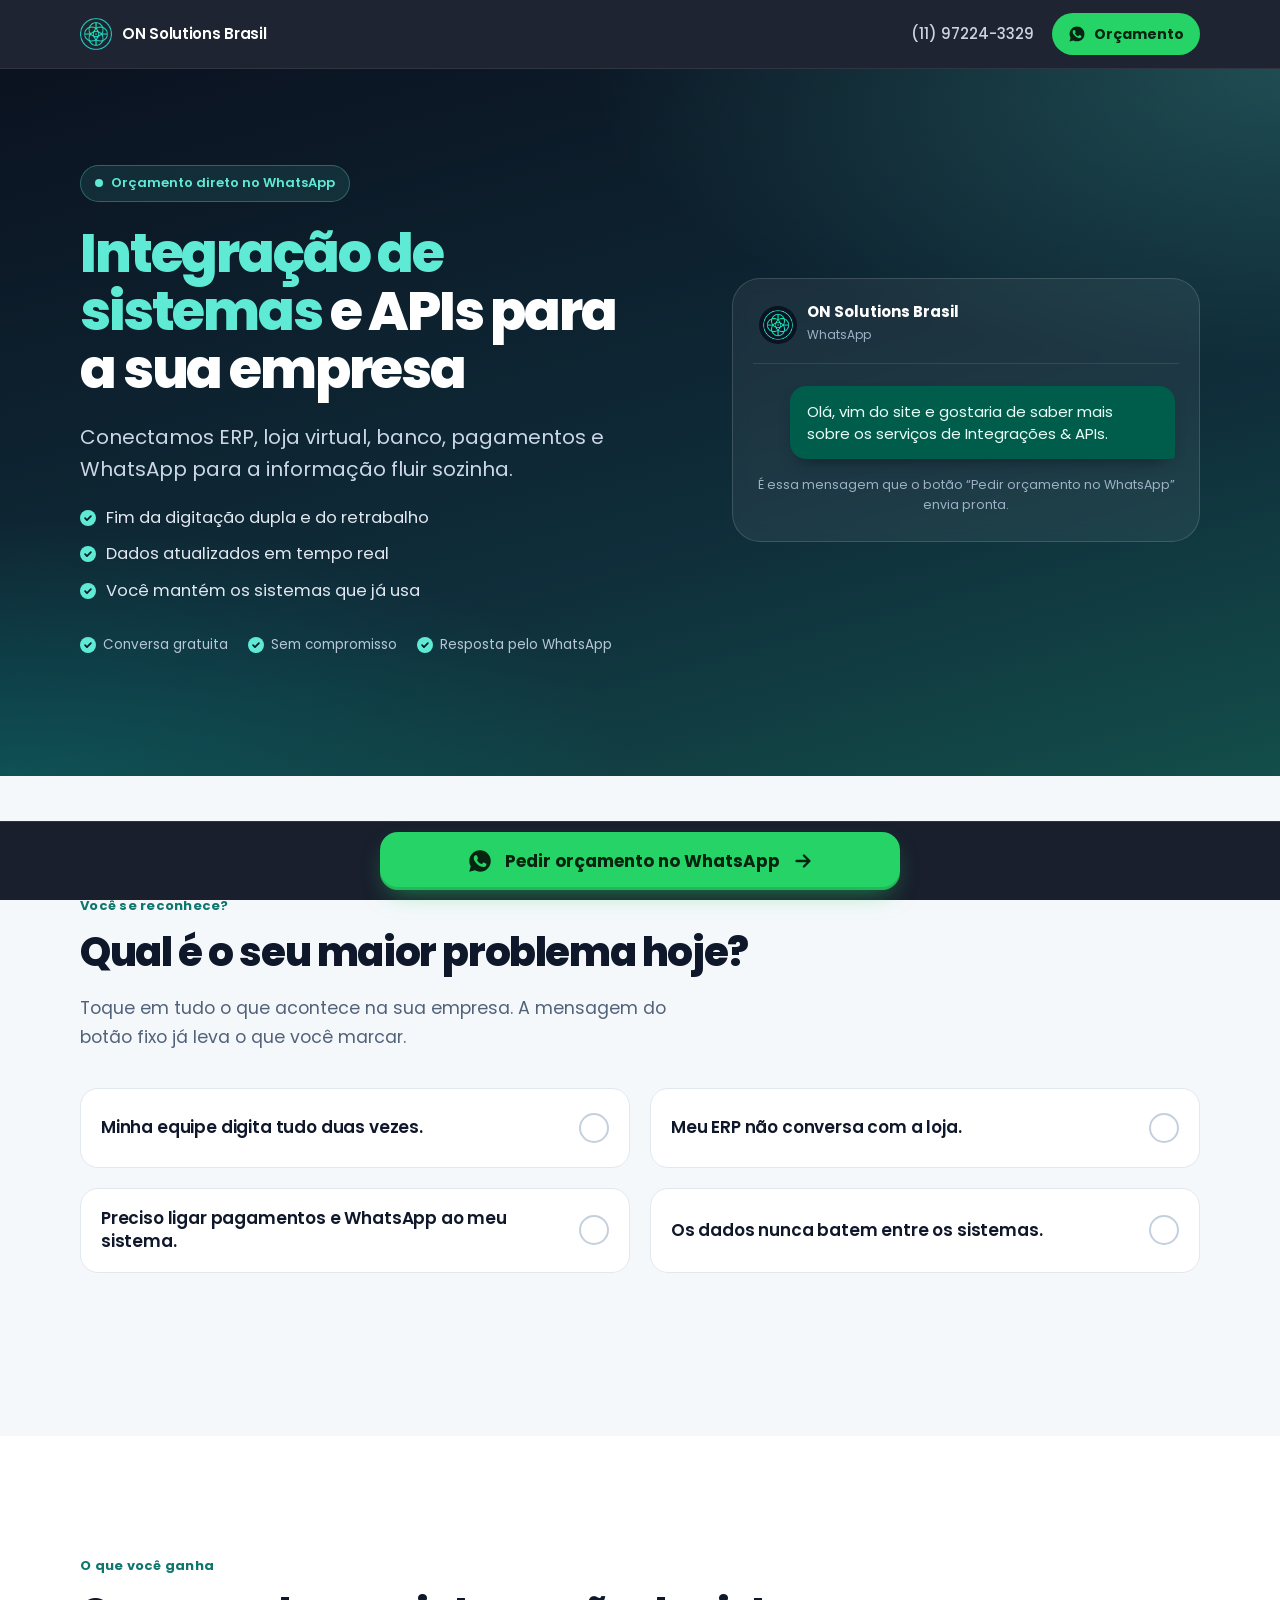
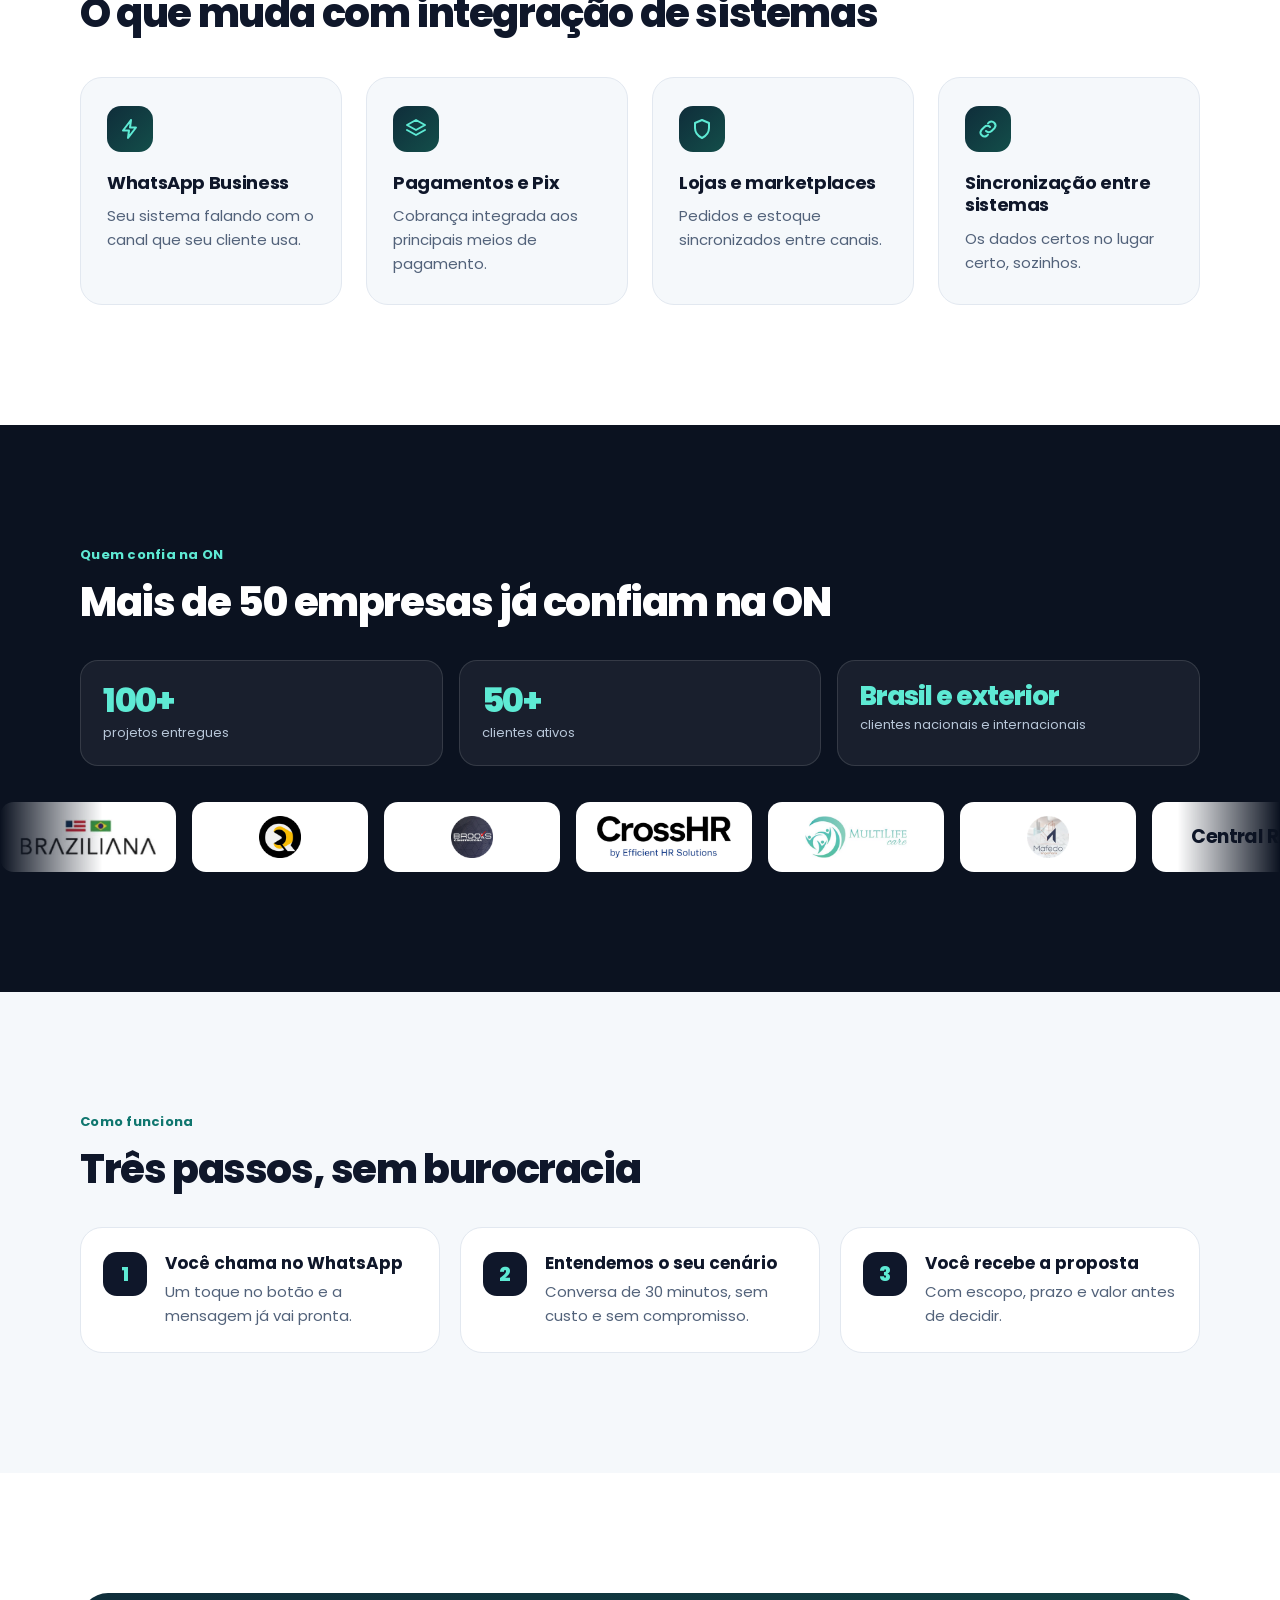
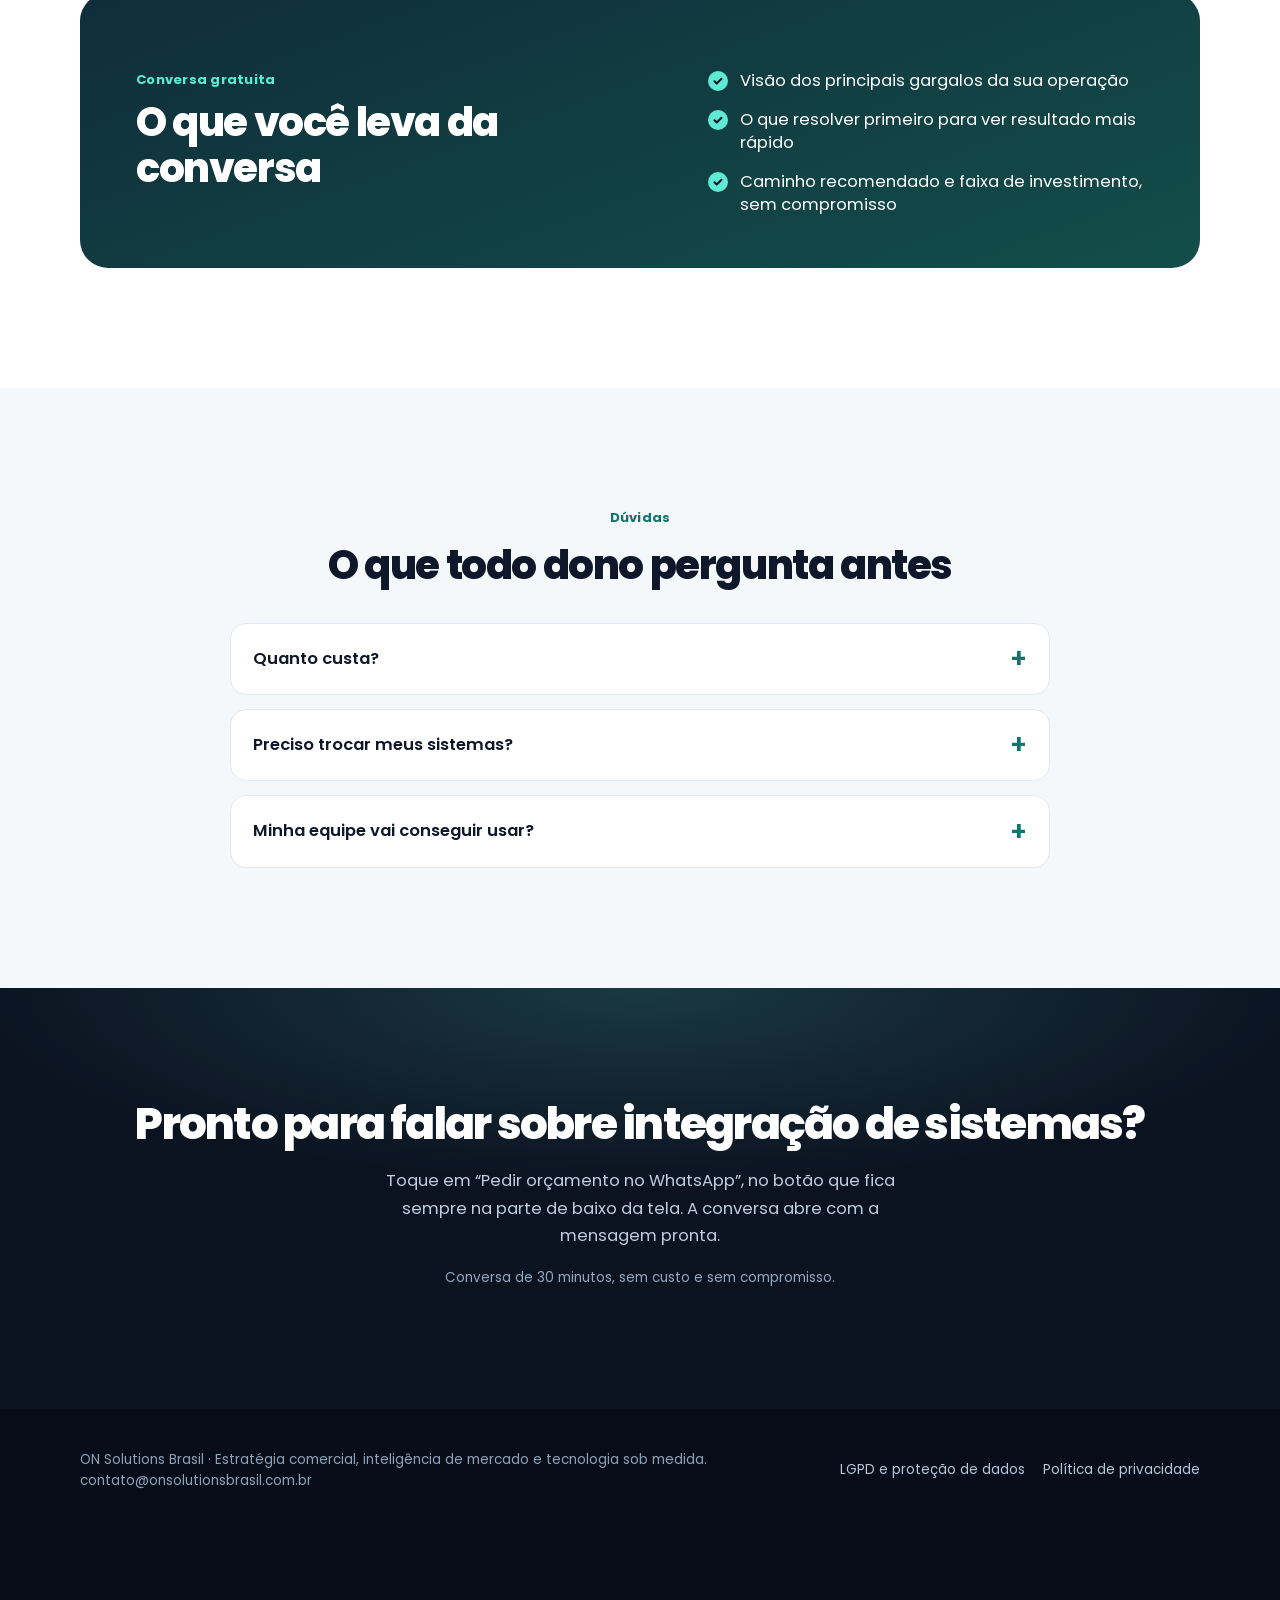
==== commit ee909b34: "fix: update landing page styling and structure for consistency - Update root index.html with refined" ====
--- a/lp/integracao-de-sistemas/index.html
+++ b/lp/integracao-de-sistemas/index.html
@@ -12,7 +12,7 @@
 <link rel="preconnect" href="https://fonts.googleapis.com">
 <link rel="preconnect" href="https://fonts.gstatic.com" crossorigin>
 <link href="https://fonts.googleapis.com/css2?family=Poppins:wght@400;500;600;700;800&display=swap" rel="stylesheet">
-<style>:root{--ink:#0B1220;--navy:#0F172A;--bg:#F5F8FB;--line:#E2E8F0;--text:#0F172A;--soft:#52627A;--mint:#5EEAD4;--teal:#0D9488;--tealD:#0F766E;--wa:#25D366;--waD:#1EBE5B;--font:"Poppins","Segoe UI",system-ui,-apple-system,sans-serif}*,*::before,*::after{box-sizing:border-box}html{scroll-behavior:smooth;-webkit-text-size-adjust:100%}body{margin:0;font-family:var(--font);color:var(--text);background:var(--bg);line-height:1.55;font-size:16px;-webkit-font-smoothing:antialiased;overflow-x:hidden}h1,h2,h3,p,ul{margin:0}ul{padding:0;list-style:none}a{color:inherit}img{display:block;max-width:100%}.w{width:min(1120px,100% - 32px);margin-inline:auto}:focus-visible{outline:3px solid var(--teal);outline-offset:3px;border-radius:10px}.top :focus-visible,.hero :focus-visible,.proof :focus-visible,.final :focus-visible,.sticky :focus-visible{outline-color:var(--mint)}.top{position:sticky;top:0;z-index:50;background:rgba(11,18,32,.92);backdrop-filter:blur(12px);-webkit-backdrop-filter:blur(12px);border-bottom:1px solid rgba(255,255,255,.08)}.top-in{display:flex;align-items:center;justify-content:space-between;height:60px;gap:12px}.brand{display:flex;align-items:center;gap:10px;color:#fff;font-weight:600;font-size:15px;letter-spacing:-.02em;white-space:nowrap}.brand img{width:32px;height:32px}.top-r{display:flex;align-items:center;gap:18px}.top-phone{display:none;color:#CBD5E1;font-weight:500;font-size:15px;text-decoration:none}.top-phone:hover{color:var(--mint)}.top-btn{display:inline-flex;align-items:center;gap:8px;background:var(--wa);color:#06240F;font-weight:700;font-size:14px;padding:10px 16px;border-radius:999px;text-decoration:none;white-space:nowrap}.top-btn svg{width:18px;height:18px;fill:currentColor}@media(max-width:400px){.brand .br{display:none}}.hero{background:radial-gradient(90% 70% at 100% 0%,rgba(94,234,212,.22),transparent 60%),radial-gradient(80% 60% at 0% 100%,rgba(13,148,136,.32),transparent 62%),linear-gradient(165deg,#0B1220 0%,#0F2D3A 62%,#134E4A 100%);color:#fff;padding:26px 0 44px}.hero-grid{display:grid;gap:26px}.badge{display:inline-flex;align-items:center;gap:8px;font-size:13px;font-weight:600;color:var(--mint);background:rgba(94,234,212,.10);border:1px solid rgba(94,234,212,.30);padding:6px 12px;border-radius:999px}.badge i{width:8px;height:8px;border-radius:50%;background:var(--mint);animation:ping 2s infinite}@keyframes ping{0%{box-shadow:0 0 0 0 rgba(94,234,212,.6)}70%,100%{box-shadow:0 0 0 10px rgba(94,234,212,0)}}.h{font-size:clamp(29px,8.4vw,54px);line-height:1.05;font-weight:800;letter-spacing:-.04em;margin-top:16px}.h mark{background:none;color:var(--mint)}.sub{margin-top:14px;font-size:clamp(17px,4.5vw,20px);line-height:1.45;color:#CBD7E4;max-width:560px}.points{display:none}.cta{position:relative;display:flex;align-items:center;justify-content:center;gap:12px;width:100%;min-height:62px;padding:16px 22px;border-radius:18px;background:var(--wa);color:#06240F;font-family:inherit;font-weight:700;font-size:18px;line-height:1.2;text-decoration:none;text-align:center;box-shadow:0 14px 34px -10px rgba(37,211,102,.65),inset 0 -3px 0 rgba(0,0,0,.12);overflow:hidden;transition:transform .15s,background .15s;-webkit-tap-highlight-color:transparent}.cta:hover{background:var(--waD)}.cta:active{transform:translateY(1px) scale(.99)}.cta svg{width:26px;height:26px;flex:none;fill:currentColor}.cta .arr{width:22px;height:22px;fill:none;stroke:currentColor;stroke-width:2.6;stroke-linecap:round;stroke-linejoin:round}.cta::after{content:"";position:absolute;inset:0;background:linear-gradient(110deg,transparent 30%,rgba(255,255,255,.45) 50%,transparent 70%);transform:translateX(-120%);animation:shine 3.4s ease-in-out infinite;pointer-events:none}@keyframes shine{0%,55%{transform:translateX(-120%)}100%{transform:translateX(120%)}}.trust{display:flex;flex-wrap:wrap;gap:8px 16px;margin-top:16px;font-size:13.5px;color:#B7C6D8}.trust span{display:inline-flex;align-items:center;gap:7px}.trust span::before,.points li::before,.offer li::before{content:"";flex:none;width:16px;height:16px;border-radius:50%;background:var(--mint) url("data:image/svg+xml,%3Csvg xmlns='http://www.w3.org/2000/svg' viewBox='0 0 24 24' fill='none' stroke='%230B1220' stroke-width='4' stroke-linecap='round' stroke-linejoin='round'%3E%3Cpath d='M5 12.5l4.5 4.5L19 7.5'/%3E%3C/svg%3E") center/10px no-repeat}.chat{display:block;text-decoration:none;color:#fff;background:rgba(255,255,255,.06);border:1px solid rgba(255,255,255,.14);border-radius:24px;padding:14px;backdrop-filter:blur(8px);-webkit-backdrop-filter:blur(8px)}.chat-head{display:flex;align-items:center;gap:10px;padding:4px 6px 12px;border-bottom:1px solid rgba(255,255,255,.10)}.chat-head img{width:38px;height:38px;border-radius:50%;background:#0B1220;padding:4px}.chat-head b{display:block;font-size:15px;line-height:1.2}.chat-head small{font-size:12px;color:#9FB2C7}.chat-body{padding:16px 4px 4px;display:flex;flex-direction:column;gap:12px}.bubble{align-self:flex-end;max-width:92%;background:#005C4B;color:#E9FFF7;border-radius:16px 16px 4px 16px;padding:12px 14px;font-size:15px;line-height:1.45;box-shadow:0 8px 18px -10px rgba(0,0,0,.6)}.chat-hint{font-size:12.5px;color:#9FB2C7;text-align:center}.sec{padding:52px 0}.sec-w{background:#fff}.eyebrow{font-size:13px;font-weight:700;color:var(--tealD);letter-spacing:.02em}.t2{font-size:clamp(26px,6.8vw,40px);line-height:1.1;font-weight:800;letter-spacing:-.035em;margin-top:8px}.lead2{margin-top:12px;color:var(--soft);font-size:16.5px;max-width:620px}.pains{display:grid;gap:12px;margin-top:24px}.pain{display:flex;align-items:center;gap:14px;width:100%;min-height:68px;padding:14px 16px;border-radius:18px;background:#fff;border:1.5px solid var(--line);font-family:inherit;font-weight:600;font-size:17px;line-height:1.3;letter-spacing:-.01em;color:inherit;text-align:left;cursor:pointer;transition:border-color .15s,background .15s,transform .15s;-webkit-tap-highlight-color:transparent}.pain:hover{border-color:#9DDBB8}.pain:active{transform:scale(.99)}.pain .qt{flex:1}.pain .ck{flex:none;width:30px;height:30px;border-radius:50%;border:2px solid #C5D0DD;display:grid;place-items:center;transition:background .15s,border-color .15s}.pain .ck svg{width:16px;height:16px;fill:none;stroke:#fff;stroke-width:3.4;stroke-linecap:round;stroke-linejoin:round;opacity:0}.pain[aria-pressed=true]{border-color:var(--wa);background:#F0FFF6}.pain[aria-pressed=true] .ck{background:var(--wa);border-color:var(--wa)}.pain[aria-pressed=true] .ck svg{opacity:1}.pains-hint{margin-top:14px;font-size:14px;color:var(--soft);text-align:center;min-height:21px}.bens{display:grid;gap:14px;margin-top:26px}.ben{background:var(--bg);border:1px solid var(--line);border-radius:20px;padding:20px}.bi{width:46px;height:46px;border-radius:14px;background:linear-gradient(135deg,#0F2D3A,#134E4A);display:grid;place-items:center;margin-bottom:14px}.bi svg{width:24px;height:24px;stroke:var(--mint);fill:none;stroke-width:2;stroke-linecap:round;stroke-linejoin:round}.ben h3{font-size:18px;font-weight:700;letter-spacing:-.02em;line-height:1.25}.ben p{margin-top:6px;color:var(--soft);font-size:15px}.proof{background:#0B1220;color:#fff}.proof .eyebrow{color:var(--mint)}.stats{display:grid;grid-template-columns:1fr 1fr;gap:12px;margin-top:22px}.stat{background:rgba(255,255,255,.06);border:1px solid rgba(255,255,255,.12);border-radius:18px;padding:16px}.stat b{display:block;font-size:34px;font-weight:800;letter-spacing:-.04em;line-height:1;color:var(--mint)}.stat span{display:block;margin-top:6px;font-size:13px;color:#B7C6D8}.stat.wide{grid-column:1/-1}.stat.wide b{font-size:26px}.marq{margin-top:22px;overflow-x:auto;scrollbar-width:none;-webkit-mask-image:linear-gradient(90deg,transparent,#000 8%,#000 92%,transparent);mask-image:linear-gradient(90deg,transparent,#000 8%,#000 92%,transparent)}.marq::-webkit-scrollbar{display:none}.marq.is-looping{overflow:hidden}.track{display:flex;width:max-content}.marq.is-looping .track{animation:mq var(--dur,40s) linear infinite;will-change:transform}.marq.is-looping.is-paused .track{animation-play-state:paused}@keyframes mq{to{transform:translateX(-50%)}}.chip{flex:none;width:168px;height:64px;margin-right:12px;background:#fff;border-radius:14px;display:flex;align-items:center;justify-content:center;padding:10px 16px}.chip img{max-width:136px;max-height:42px;width:auto;height:auto;object-fit:contain}.chip .wm{font-weight:700;font-size:19px;letter-spacing:-.03em;color:#0F172A}.steps2{display:grid;gap:12px;margin-top:24px}.st{display:flex;gap:16px;align-items:flex-start;background:#fff;border:1px solid var(--line);border-radius:20px;padding:18px}.st .n{flex:none;width:44px;height:44px;border-radius:14px;background:var(--navy);color:var(--mint);font-weight:800;font-size:20px;display:grid;place-items:center}.st b{display:block;font-size:17px;line-height:1.3}.st p{color:var(--soft);font-size:15px;margin-top:2px}.offer{background:linear-gradient(160deg,#0F2D3A,#134E4A);border-radius:26px;color:#fff;padding:26px 22px}.offer .t2{margin-top:6px}.offer ul{display:grid;gap:12px;margin:18px 0 24px}.offer li{display:flex;gap:12px;align-items:flex-start;font-size:16.5px;line-height:1.4}.offer li::before{margin-top:2px;width:20px;height:20px;background-size:12px}.faq{display:grid;gap:10px;margin-top:22px}details{background:#fff;border:1px solid var(--line);border-radius:16px}summary{cursor:pointer;list-style:none;padding:18px;font-weight:600;font-size:16.5px;display:flex;justify-content:space-between;gap:12px;align-items:center;min-height:58px;-webkit-tap-highlight-color:transparent}summary::-webkit-details-marker{display:none}summary::after{content:"+";font-size:26px;line-height:1;color:var(--tealD);flex:none}details[open] summary::after{content:"–"}details p{padding:0 18px 18px;color:var(--soft);font-size:15.5px}.final{background:radial-gradient(90% 80% at 50% 0%,rgba(94,234,212,.18),transparent 60%),#0B1220;color:#fff;text-align:center;padding:58px 0 64px}.final .h2{font-size:clamp(28px,7.4vw,44px);font-weight:800;letter-spacing:-.04em;line-height:1.08}.final p.lead3{color:#C0CEDC;margin:14px auto 26px;max-width:520px;font-size:16.5px}.note{margin-top:14px;font-size:13.5px;color:#93A7BD}.foot{background:#070D18;color:#8FA2B8;padding:28px 0 calc(28px + 84px);font-size:13.5px}.foot-in{display:grid;gap:14px}.foot a{color:#B7C6D8;text-decoration:none}.foot a:hover{text-decoration:underline}.foot .lk{display:flex;flex-wrap:wrap;gap:6px 18px}.sticky{position:fixed;left:0;right:0;bottom:0;z-index:60;padding:10px 14px calc(10px + env(safe-area-inset-bottom));background:rgba(11,18,32,.94);backdrop-filter:blur(12px);-webkit-backdrop-filter:blur(12px);border-top:1px solid rgba(255,255,255,.10);animation:up .5s .5s both}@keyframes up{from{transform:translateY(110%)}to{transform:none}}.sticky .cta{min-height:58px;font-size:17px;max-width:520px;margin-inline:auto;box-shadow:0 10px 26px -10px rgba(37,211,102,.6),inset 0 -3px 0 rgba(0,0,0,.12)}.idx{display:grid;gap:12px;margin-top:22px}.idx a{display:block;background:#fff;border:1px solid var(--line);border-radius:16px;padding:16px;text-decoration:none}.idx b{display:block;font-size:17px}.idx span{display:block;color:var(--soft);font-size:14.5px;margin-top:2px}.idx code{display:block;margin-top:8px;font-size:12.5px;background:var(--bg);padding:6px 8px;border-radius:8px;word-break:break-all;color:#334155}@media(max-width:430px){.cta .arr{display:none}.cta{padding:16px 16px;font-size:17px;gap:10px}}@media(max-width:380px){.cta,.sticky .cta{font-size:16px;gap:10px;padding:14px 14px}}@media(max-width:340px){.cta,.sticky .cta{font-size:14.5px;gap:8px;padding:14px 10px}.cta svg{width:22px;height:22px}}@media(min-width:860px){.top-in{height:68px}.top-phone{display:block}.hero{padding:64px 0 88px}.hero-grid{grid-template-columns:1.1fr .9fr;align-items:center;gap:56px}.points{display:grid;gap:10px;margin-top:20px;font-size:16.5px;color:#E2E8F0}.points li{display:flex;gap:10px;align-items:center}.sec{padding:84px 0}.pains{grid-template-columns:1fr 1fr}.bens{grid-template-columns:repeat(4,1fr)}.steps2{grid-template-columns:repeat(3,1fr)}.stats{grid-template-columns:repeat(3,1fr)}.stat.wide{grid-column:auto}.offer{padding:44px 48px;display:grid;grid-template-columns:1.2fr 1fr;gap:32px;align-items:center}.offer ul{margin:0}.foot-in{grid-template-columns:1fr auto;align-items:center}.faq{max-width:820px}}.w{width:min(1120px,100% - 40px)}body{line-height:1.6}.top{transition:transform .3s ease}.top.hide{transform:translateY(-100%)}.hero{padding:40px 0 64px}.hero-grid{gap:40px}.h{margin-top:22px;line-height:1.08}.badge{padding:7px 14px}.sub{margin-top:22px;line-height:1.6}.trust{margin-top:30px;gap:12px 20px}.chat{padding:20px;border-radius:28px}.chat-head{padding:4px 6px 16px}.chat-body{padding:22px 4px 6px;gap:16px}.bubble{padding:15px 17px}.sec{padding:76px 0}.t2{margin-top:14px;line-height:1.14}.lead2{margin-top:18px;line-height:1.65;max-width:600px}.pains{margin-top:36px;gap:16px}.pain{min-height:80px;padding:18px 20px;line-height:1.4}.pains-hint{margin-top:22px}.bens{margin-top:40px;gap:20px}.ben{padding:28px 26px;border-radius:22px}.bi{margin-bottom:20px}.ben p{margin-top:10px;line-height:1.6}.stats{margin-top:34px;gap:16px}.stat{padding:22px}.marq{margin-top:36px}.chip{width:176px;height:70px;margin-right:16px}.steps2{margin-top:34px;gap:16px}.st{padding:24px 22px;gap:18px;border-radius:22px}.st p{margin-top:6px;line-height:1.6}.offer{padding:34px 26px;border-radius:28px}.offer .t2{margin-top:10px}.offer ul{gap:16px;margin:24px 0 0}.faq{margin-top:34px;gap:14px}summary{padding:22px}details p{padding:0 22px 22px;line-height:1.7}.final{padding:84px 0 92px}.final p.lead3{margin:20px auto 0;line-height:1.65}.note{margin-top:18px}.foot{padding-top:40px}.idx{gap:18px;margin-top:32px}.idx a{padding:22px}@media(max-width:380px){.w{width:min(1120px,100% - 32px)}}@media(min-width:860px){.w{width:min(1120px,100% - 64px)}.hero{padding:96px 0 120px}.hero-grid{gap:80px}.sec{padding:120px 0}.lead2{font-size:17.5px}.pains{gap:20px}.bens{gap:24px}.steps2{gap:20px}.offer{padding:52px 56px;gap:48px}.final{padding:112px 0 120px}}@media(prefers-reduced-motion:reduce){*{animation:none!important;transition:none!important}html{scroll-behavior:auto}}</style>
+<style>:root{--ink:#0B1220;--navy:#0F172A;--bg:#F5F8FB;--line:#E2E8F0;--text:#0F172A;--soft:#52627A;--mint:#5EEAD4;--teal:#0D9488;--tealD:#0F766E;--wa:#25D366;--waD:#1EBE5B;--font:"Poppins","Segoe UI",system-ui,-apple-system,sans-serif}*,*::before,*::after{box-sizing:border-box}html{scroll-behavior:smooth;-webkit-text-size-adjust:100%}body{margin:0;font-family:var(--font);color:var(--text);background:var(--bg);line-height:1.55;font-size:16px;-webkit-font-smoothing:antialiased;overflow-x:hidden}h1,h2,h3,p,ul{margin:0}ul{padding:0;list-style:none}a{color:inherit}img{display:block;max-width:100%}.w{width:min(1120px,100% - 32px);margin-inline:auto}:focus-visible{outline:3px solid var(--teal);outline-offset:3px;border-radius:10px}.top :focus-visible,.hero :focus-visible,.proof :focus-visible,.final :focus-visible,.sticky :focus-visible{outline-color:var(--mint)}.top{position:sticky;top:0;z-index:50;background:rgba(11,18,32,.92);backdrop-filter:blur(12px);-webkit-backdrop-filter:blur(12px);border-bottom:1px solid rgba(255,255,255,.08)}.top-in{display:flex;align-items:center;justify-content:space-between;height:60px;gap:12px}.brand{display:flex;align-items:center;gap:10px;color:#fff;font-weight:600;font-size:15px;letter-spacing:-.02em;white-space:nowrap}.brand img{width:32px;height:32px}.top-r{display:flex;align-items:center;gap:18px}.top-phone{display:none;color:#CBD5E1;font-weight:500;font-size:15px;text-decoration:none}.top-phone:hover{color:var(--mint)}.top-btn{display:inline-flex;align-items:center;gap:8px;background:var(--wa);color:#06240F;font-weight:700;font-size:14px;padding:10px 16px;border-radius:999px;text-decoration:none;white-space:nowrap}.top-btn svg{width:18px;height:18px;fill:currentColor}@media(max-width:400px){.brand .br{display:none}}.hero{background:radial-gradient(90% 70% at 100% 0%,rgba(94,234,212,.22),transparent 60%),radial-gradient(80% 60% at 0% 100%,rgba(13,148,136,.32),transparent 62%),linear-gradient(165deg,#0B1220 0%,#0F2D3A 62%,#134E4A 100%);color:#fff;padding:26px 0 44px}.hero-grid{display:grid;gap:26px}.badge{display:inline-flex;align-items:center;gap:8px;font-size:13px;font-weight:600;color:var(--mint);background:rgba(94,234,212,.10);border:1px solid rgba(94,234,212,.30);padding:6px 12px;border-radius:999px}.badge i{width:8px;height:8px;border-radius:50%;background:var(--mint);animation:ping 2s infinite}@keyframes ping{0%{box-shadow:0 0 0 0 rgba(94,234,212,.6)}70%,100%{box-shadow:0 0 0 10px rgba(94,234,212,0)}}.h{font-size:clamp(29px,8.4vw,54px);line-height:1.05;font-weight:800;letter-spacing:-.04em;margin-top:16px}.h mark{background:none;color:var(--mint)}.sub{margin-top:14px;font-size:clamp(17px,4.5vw,20px);line-height:1.45;color:#CBD7E4;max-width:560px}.points{display:none}.cta{position:relative;display:flex;align-items:center;justify-content:center;gap:12px;width:100%;min-height:62px;padding:16px 22px;border-radius:18px;background:var(--wa);color:#06240F;font-family:inherit;font-weight:700;font-size:18px;line-height:1.2;text-decoration:none;text-align:center;box-shadow:0 14px 34px -10px rgba(37,211,102,.65),inset 0 -3px 0 rgba(0,0,0,.12);overflow:hidden;transition:transform .15s,background .15s;-webkit-tap-highlight-color:transparent}.cta:hover{background:var(--waD)}.cta:active{transform:translateY(1px) scale(.99)}.cta svg{width:26px;height:26px;flex:none;fill:currentColor}.cta .arr{width:22px;height:22px;fill:none;stroke:currentColor;stroke-width:2.6;stroke-linecap:round;stroke-linejoin:round}.cta::after{content:"";position:absolute;inset:0;background:linear-gradient(110deg,transparent 30%,rgba(255,255,255,.45) 50%,transparent 70%);transform:translateX(-120%);animation:shine 3.4s ease-in-out infinite;pointer-events:none}@keyframes shine{0%,55%{transform:translateX(-120%)}100%{transform:translateX(120%)}}.trust{display:flex;flex-wrap:wrap;gap:8px 16px;margin-top:16px;font-size:13.5px;color:#B7C6D8}.trust span{display:inline-flex;align-items:center;gap:7px}.trust span::before,.points li::before,.offer li::before{content:"";flex:none;width:16px;height:16px;border-radius:50%;background:var(--mint) url("data:image/svg+xml,%3Csvg xmlns='http://www.w3.org/2000/svg' viewBox='0 0 24 24' fill='none' stroke='%230B1220' stroke-width='4' stroke-linecap='round' stroke-linejoin='round'%3E%3Cpath d='M5 12.5l4.5 4.5L19 7.5'/%3E%3C/svg%3E") center/10px no-repeat}.chat{display:block;text-decoration:none;color:#fff;background:rgba(255,255,255,.06);border:1px solid rgba(255,255,255,.14);border-radius:24px;padding:14px;backdrop-filter:blur(8px);-webkit-backdrop-filter:blur(8px)}.chat-head{display:flex;align-items:center;gap:10px;padding:4px 6px 12px;border-bottom:1px solid rgba(255,255,255,.10)}.chat-head img{width:38px;height:38px;border-radius:50%;background:#0B1220;padding:4px}.chat-head b{display:block;font-size:15px;line-height:1.2}.chat-head small{font-size:12px;color:#9FB2C7}.chat-body{padding:16px 4px 4px;display:flex;flex-direction:column;gap:12px}.bubble{align-self:flex-end;max-width:92%;background:#005C4B;color:#E9FFF7;border-radius:16px 16px 4px 16px;padding:12px 14px;font-size:15px;line-height:1.45;box-shadow:0 8px 18px -10px rgba(0,0,0,.6)}.chat-hint{font-size:12.5px;color:#9FB2C7;text-align:center}.sec{padding:52px 0}.sec-w{background:#fff}.eyebrow{font-size:13px;font-weight:700;color:var(--tealD);letter-spacing:.02em}.t2{font-size:clamp(26px,6.8vw,40px);line-height:1.1;font-weight:800;letter-spacing:-.035em;margin-top:8px}.lead2{margin-top:12px;color:var(--soft);font-size:16.5px;max-width:620px}.pains{display:grid;gap:12px;margin-top:24px}.pain{display:flex;align-items:center;gap:14px;width:100%;min-height:68px;padding:14px 16px;border-radius:18px;background:#fff;border:1.5px solid var(--line);font-family:inherit;font-weight:600;font-size:17px;line-height:1.3;letter-spacing:-.01em;color:inherit;text-align:left;cursor:pointer;transition:border-color .15s,background .15s,transform .15s;-webkit-tap-highlight-color:transparent}.pain:hover{border-color:#9DDBB8}.pain:active{transform:scale(.99)}.pain .qt{flex:1}.pain .ck{flex:none;width:30px;height:30px;border-radius:50%;border:2px solid #C5D0DD;display:grid;place-items:center;transition:background .15s,border-color .15s}.pain .ck svg{width:16px;height:16px;fill:none;stroke:#fff;stroke-width:3.4;stroke-linecap:round;stroke-linejoin:round;opacity:0}.pain[aria-pressed=true]{border-color:var(--wa);background:#F0FFF6}.pain[aria-pressed=true] .ck{background:var(--wa);border-color:var(--wa)}.pain[aria-pressed=true] .ck svg{opacity:1}.pains-hint{margin-top:14px;font-size:14px;color:var(--soft);text-align:center;min-height:21px}.bens{display:grid;gap:14px;margin-top:26px}.ben{background:var(--bg);border:1px solid var(--line);border-radius:20px;padding:20px}.bi{width:46px;height:46px;border-radius:14px;background:linear-gradient(135deg,#0F2D3A,#134E4A);display:grid;place-items:center;margin-bottom:14px}.bi svg{width:24px;height:24px;stroke:var(--mint);fill:none;stroke-width:2;stroke-linecap:round;stroke-linejoin:round}.ben h3{font-size:18px;font-weight:700;letter-spacing:-.02em;line-height:1.25}.ben p{margin-top:6px;color:var(--soft);font-size:15px}.proof{background:#0B1220;color:#fff}.proof .eyebrow{color:var(--mint)}.stats{display:grid;grid-template-columns:1fr 1fr;gap:12px;margin-top:22px}.stat{background:rgba(255,255,255,.06);border:1px solid rgba(255,255,255,.12);border-radius:18px;padding:16px}.stat b{display:block;font-size:34px;font-weight:800;letter-spacing:-.04em;line-height:1;color:var(--mint)}.stat span{display:block;margin-top:6px;font-size:13px;color:#B7C6D8}.stat.wide{grid-column:1/-1}.stat.wide b{font-size:26px}.marq{margin-top:22px;overflow-x:auto;scrollbar-width:none;-webkit-mask-image:linear-gradient(90deg,transparent,#000 8%,#000 92%,transparent);mask-image:linear-gradient(90deg,transparent,#000 8%,#000 92%,transparent)}.marq::-webkit-scrollbar{display:none}.marq.is-looping{overflow:hidden}.track{display:flex;width:max-content}.marq.is-looping .track{animation:mq var(--dur,40s) linear infinite;will-change:transform}.marq.is-looping.is-paused .track{animation-play-state:paused}@keyframes mq{to{transform:translateX(-50%)}}.chip{flex:none;width:168px;height:64px;margin-right:12px;background:#fff;border-radius:14px;display:flex;align-items:center;justify-content:center;padding:10px 16px}.chip img{max-width:136px;max-height:42px;width:auto;height:auto;object-fit:contain}.chip .wm{font-weight:700;font-size:19px;letter-spacing:-.03em;color:#0F172A}.steps2{display:grid;gap:12px;margin-top:24px}.st{display:flex;gap:16px;align-items:flex-start;background:#fff;border:1px solid var(--line);border-radius:20px;padding:18px}.st .n{flex:none;width:44px;height:44px;border-radius:14px;background:var(--navy);color:var(--mint);font-weight:800;font-size:20px;display:grid;place-items:center}.st b{display:block;font-size:17px;line-height:1.3}.st p{color:var(--soft);font-size:15px;margin-top:2px}.offer{background:linear-gradient(160deg,#0F2D3A,#134E4A);border-radius:26px;color:#fff;padding:26px 22px}.offer .t2{margin-top:6px}.offer ul{display:grid;gap:12px;margin:18px 0 24px}.offer li{display:flex;gap:12px;align-items:flex-start;font-size:16.5px;line-height:1.4}.offer li::before{margin-top:2px;width:20px;height:20px;background-size:12px}.faq{display:grid;gap:10px;margin-top:22px}details{background:#fff;border:1px solid var(--line);border-radius:16px}summary{cursor:pointer;list-style:none;padding:18px;font-weight:600;font-size:16.5px;display:flex;justify-content:space-between;gap:12px;align-items:center;min-height:58px;-webkit-tap-highlight-color:transparent}summary::-webkit-details-marker{display:none}summary::after{content:"+";font-size:26px;line-height:1;color:var(--tealD);flex:none}details[open] summary::after{content:"–"}details p{padding:0 18px 18px;color:var(--soft);font-size:15.5px}.final{background:radial-gradient(90% 80% at 50% 0%,rgba(94,234,212,.18),transparent 60%),#0B1220;color:#fff;text-align:center;padding:58px 0 64px}.final .h2{font-size:clamp(28px,7.4vw,44px);font-weight:800;letter-spacing:-.04em;line-height:1.08}.final p.lead3{color:#C0CEDC;margin:14px auto 26px;max-width:520px;font-size:16.5px}.note{margin-top:14px;font-size:13.5px;color:#93A7BD}.foot{background:#070D18;color:#8FA2B8;padding:28px 0 calc(28px + 84px);font-size:13.5px}.foot-in{display:grid;gap:14px}.foot a{color:#B7C6D8;text-decoration:none}.foot a:hover{text-decoration:underline}.foot .lk{display:flex;flex-wrap:wrap;gap:6px 18px}.sticky{position:fixed;left:0;right:0;bottom:0;z-index:60;padding:10px 14px calc(10px + env(safe-area-inset-bottom));background:rgba(11,18,32,.94);backdrop-filter:blur(12px);-webkit-backdrop-filter:blur(12px);border-top:1px solid rgba(255,255,255,.10);animation:up .5s .5s both}@keyframes up{from{transform:translateY(110%)}to{transform:none}}.sticky .cta{min-height:58px;font-size:17px;max-width:520px;margin-inline:auto;box-shadow:0 10px 26px -10px rgba(37,211,102,.6),inset 0 -3px 0 rgba(0,0,0,.12)}.idx{display:grid;gap:12px;margin-top:22px}.idx a{display:block;background:#fff;border:1px solid var(--line);border-radius:16px;padding:16px;text-decoration:none}.idx b{display:block;font-size:17px}.idx span{display:block;color:var(--soft);font-size:14.5px;margin-top:2px}.idx code{display:block;margin-top:8px;font-size:12.5px;background:var(--bg);padding:6px 8px;border-radius:8px;word-break:break-all;color:#334155}@media(max-width:430px){.cta .arr{display:none}.cta{padding:16px 16px;font-size:17px;gap:10px}}@media(max-width:380px){.cta,.sticky .cta{font-size:16px;gap:10px;padding:14px 14px}}@media(max-width:340px){.cta,.sticky .cta{font-size:14.5px;gap:8px;padding:14px 10px}.cta svg{width:22px;height:22px}}@media(min-width:860px){.top-in{height:68px}.top-phone{display:block}.hero{padding:64px 0 88px}.hero-grid{grid-template-columns:1.1fr .9fr;align-items:center;gap:56px}.points{display:grid;gap:10px;margin-top:20px;font-size:16.5px;color:#E2E8F0}.points li{display:flex;gap:10px;align-items:center}.sec{padding:84px 0}.pains{grid-template-columns:1fr 1fr}.bens{grid-template-columns:repeat(4,1fr)}.steps2{grid-template-columns:repeat(3,1fr)}.stats{grid-template-columns:repeat(3,1fr)}.stat.wide{grid-column:auto}.offer{padding:44px 48px;display:grid;grid-template-columns:1.2fr 1fr;gap:32px;align-items:center}.offer ul{margin:0}.foot-in{grid-template-columns:1fr auto;align-items:center}.faq{max-width:820px}}.w{width:min(1120px,100% - 40px)}body{line-height:1.6}.top{transition:transform .3s ease}.top.hide{transform:translateY(-100%)}.hero{padding:40px 0 64px}.hero-grid{gap:40px}.h{margin-top:22px;line-height:1.08}.badge{padding:7px 14px}.sub{margin-top:22px;line-height:1.6}.trust{margin-top:30px;gap:12px 20px}.chat{padding:20px;border-radius:28px}.chat-head{padding:4px 6px 16px}.chat-body{padding:22px 4px 6px;gap:16px}.bubble{padding:15px 17px}.sec{padding:76px 0}.t2{margin-top:14px;line-height:1.14}.lead2{margin-top:18px;line-height:1.65;max-width:600px}.pains{margin-top:36px;gap:16px}.pain{min-height:80px;padding:18px 20px;line-height:1.4}.pains-hint{margin-top:22px}.bens{margin-top:40px;gap:20px}.ben{padding:28px 26px;border-radius:22px}.bi{margin-bottom:20px}.ben p{margin-top:10px;line-height:1.6}.stats{margin-top:34px;gap:16px}.stat{padding:22px}.marq{margin-top:36px}.chip{width:176px;height:70px;margin-right:16px}.steps2{margin-top:34px;gap:16px}.st{padding:24px 22px;gap:18px;border-radius:22px}.st p{margin-top:6px;line-height:1.6}.offer{padding:34px 26px;border-radius:28px}.offer .t2{margin-top:10px}.offer ul{gap:16px;margin:24px 0 0}.faq{margin-top:34px;gap:14px}summary{padding:22px}details p{padding:0 22px 22px;line-height:1.7}.final{padding:84px 0 92px}.final p.lead3{margin:20px auto 0;line-height:1.65}.note{margin-top:18px}.foot{padding-top:40px}.idx{gap:18px;margin-top:32px}.idx a{padding:22px}@media(max-width:380px){.w{width:min(1120px,100% - 32px)}}@media(min-width:860px){.w{width:min(1120px,100% - 64px)}.hero{padding:96px 0 120px}.hero-grid{gap:80px}.sec{padding:120px 0}.lead2{font-size:17.5px}.pains{gap:20px}.bens{gap:24px}.steps2{gap:20px}.offer{padding:52px 56px;gap:48px}.final{padding:112px 0 120px}}@media(prefers-reduced-motion:reduce){*{animation:none!important;transition:none!important}html{scroll-behavior:auto}}#duvidas .eyebrow,#duvidas .t2{text-align:center}#duvidas .faq{max-width:820px;margin-left:auto;margin-right:auto}</style>
 </head>
 <body class="l2">
 <header class="top"><div class="w top-in">
